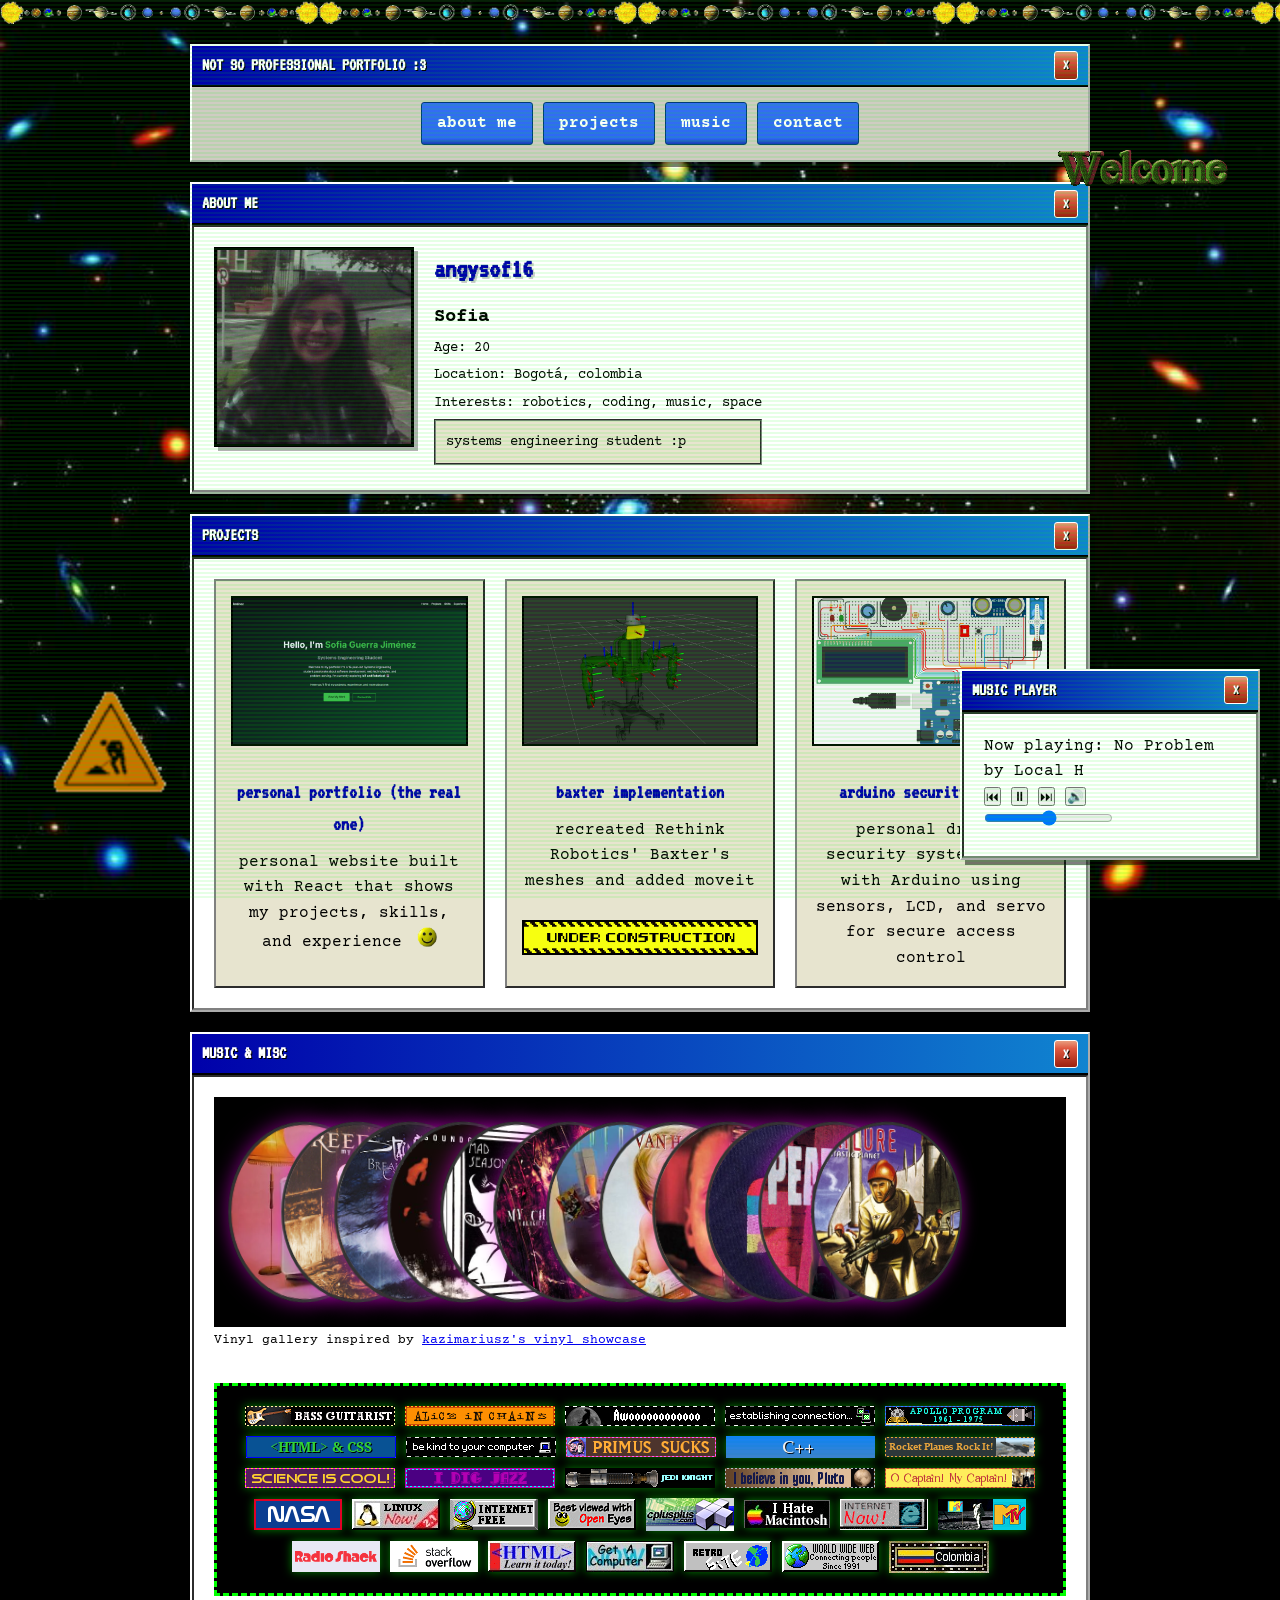
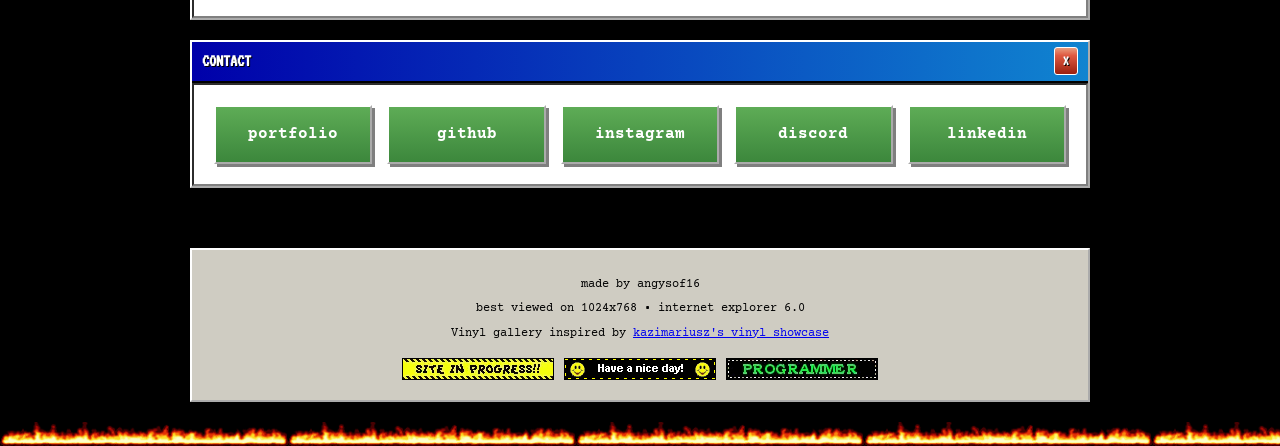
==== index.html @ da38443f "fix" ====
<!DOCTYPE html>
<html lang="es">
  <head>
    <meta charset="UTF-8" />
    <meta name="viewport" content="width=device-width, initial-scale=1.0" />
    <title>angysof16</title>
    <link rel="stylesheet" href="styles.css" />
  </head>

  <body>
    <div class="planets-bar"></div>

    <!-- Nav -->
    <nav class="window">
      <div class="window-title">NOT SO PROFESSIONAL PORTFOLIO :3</div>
      <div class="nav-content">
        <a href="#about">about me</a>
        <a href="#projects">projects</a>
        <a href="#music">music</a>
        <a href="#contact">contact</a>
      </div>
    </nav>

    <!-- Main -->
    <main>
      <!-- About -->
      <section id="about" class="window">
        <div class="window-title">ABOUT ME</div>
        <div class="content-box">
          <div class="profile-container">
            <img src="assets/face.png" alt="profile pic" class="profile-pic" />
            <div class="profile-text">
              <h2>angysof16</h2>
              <h3>Sofia</h3>
              <p>Age: 20</p>
              <p>Location: Bogotá, colombia</p>
              <p>Interests: robotics, coding, music, space</p>
              <p class="bio">systems engineering student :p</p>
            </div>
          </div>
        </div>
      </section>

      <!-- Projects -->
      <section id="projects" class="window">
        <div class="window-title">PROJECTS</div>
        <div class="content-box">
          <div class="project-grid">
            <div class="project-item">
              <img src="assets/image.png" alt="project 1" />
              <h3>personal portfolio (the real one)</h3>
              <div class="text-with-icon">
                <p>
                  personal website built with React that shows my projects,
                  skills, and experience
                  <img src="assets/smile.png" alt="emoji" />
                </p>
              </div>
            </div>
            <div class="project-item">
              <img src="assets/baxter.jpg" alt="project 2" />
              <h3>baxter implementation</h3>
              <p>
                recreated Rethink Robotics' Baxter's meshes and added moveit
              </p>
              <br>
              <img id="construction" src="assets/construction.gif" alt="under construction">
            </div>
            <div class="project-item">
              <img src="assets/arduino.png" alt="project 3" />
              <h3>arduino security system</h3>
              <p>
                personal drawer security system built with Arduino using
                sensors, LCD, and servo for secure access control
              </p>
            </div>
          </div>
        </div>
      </section>

      <!-- Music -->
      <section id="music" class="window">
        <div class="window-title">MUSIC & MISC</div>
        <div class="content-box">
          <div id="vinyl-gallery">
            <div class="vinyl">
              <img
                src="assets/covers/threeimaginaryboys.webp"
                alt="Fantastic Planet"
              />
            </div>
            <div class="title">Three Imaginary Boys - The Cure</div>

            <div class="vinyl">
              <img src="assets/covers/myownprison.jpg" alt="My Own Prison" />
            </div>
            <div class="title">Creed - My Own Prison</div>

            <div class="vinyl">
              <img
                src="assets/covers/breakthecycle.jpg"
                alt="Break the Cycle"
              />
            </div>
            <div class="title">Staind - Break the Cycle</div>

            <div class="vinyl">
              <img
                src="assets/covers/superunknown.jpg"
                alt="Fantastic Planet"
              />
            </div>
            <div class="title">Superunknown - Soundgarden</div>

            <div class="vinyl">
              <img src="assets/covers/above.jpeg" alt="Fantastic Planet" />
            </div>
            <div class="title">Above - Mad Season</div>

            <div class="vinyl">
              <img src="assets/covers/bullets.webp" alt="Fantastic Planet" />
            </div>
            <div class="title">
              I Brought You My Bullets, You Brought Me Your Love - My Chemical Romance
            </div>

            <div class="vinyl">
              <img
                src="assets/covers/breakfastinamerica.webp"
                alt="Fantastic Planet"
              />
            </div>
            <div class="title">Breakfast in America - Supertramp</div>

            <div class="vinyl">
              <img src="assets/covers/1984.jpg" alt="Superunknown" />
            </div>
            <div class="title">1984 - Van Halen</div>

            <div class="vinyl">
              <img src="assets/covers/jarofflies.jpg" alt="Superunknown" />
            </div>
            <div class="title">Jar of Flies - Alice in Chains</div>

            <div class="vinyl">
              <img src="assets/covers/tailwinds.webp" alt="Superunknown" />
            </div>
            <div class="title">Tailwinds - The Fearless Flyers</div>

            <div class="vinyl">
              <img src="assets/covers/ten.jpg" alt="Superunknown" />
            </div>
            <div class="title">Ten - Pearl Jam</div>

            <div class="vinyl">
              <img src="assets/covers/fantasticplanet.jpg" alt="Superunknown" />
            </div>
            <div class="title">Failure - Fantastic Planet</div>
          </div>

          <small>
            Vinyl gallery inspired by
            <a href="https://www.kazimariusz.com/codesnippets/vinyl-showcase" target="_blank">kazimariusz's vinyl showcase</a>
          </small>

          <!-- BLINKIES -->
          <div class="stamps-section">
            <div class="stamps-grid">
              <img src="assets/blinkies/bassguitarist.gif" alt="blinkie" />
              <img src="assets/blinkies/aliceinchains.gif" alt="blinkie" />
              <img src="assets/blinkies/0210-werewolfmoonhowl.gif" width="150" alt="blinkie" />
              <img src="assets/blinkies/0092-computerconnect.gif" alt="blinkie" />
              <img src="assets/blinkies/apollo.gif" alt="blinkie" />
              <img src="assets/blinkies/htmlblinkie.gif" alt="blinkie" />
              <img src="assets/blinkies/0028-computer.gif" alt="blinkie" />
              <img src="assets/blinkies/primus.gif" alt="blinkie" />
              <img src="assets/blinkies/cblinkie.gif" alt="blinkie" />
              <img src="assets/blinkies/rocketplanes.gif" alt="blinkie" />
              <img src="assets/blinkies/scienceiscool.gif" alt="blinkie" />
              <img src="assets/blinkies/digjazz.gif" alt="blinkie" />
              <img src="assets/blinkies/jediknight.gif" alt="blinkie" />
              <img src="assets/blinkies/pluto.gif" alt="blinkie" />
              <img src="assets/blinkies/ocaptain.gif" alt="blinkie" />
              <img src="assets/buttons/nasabutton.png" alt="button" />
              <img src="assets/buttons/linuxnow.jpg" alt="button" />
              <img src="assets/buttons/263gggk.gif" alt="button" />
              <img src="assets/buttons/bestview.gif" alt="button" />
              <img src="assets/buttons/cpp.png" alt="button" />
              <img src="assets/buttons/hatemac.jpg" alt="button" />
              <img src="assets/buttons/internet_now02.gif" alt="button" />
              <img src="assets/buttons/mtv.png" alt="button" />
              <img src="assets/buttons/radioshack.png" alt="button" />
              <img src="assets/buttons/stackoverflow.png" alt="button" />
              <img
                src="assets/buttons/tumblr_inline_p0bn6sbzDa1ty2vf6_500.gif"
                alt="button"
              />
              <img
                src="assets/buttons/tumblr_inline_p3vf6gq4o61rv0j40_500.jpg"
                alt="button"
              />
              <img src="assets/buttons/retrosite.gif" alt="button" />
              <img src="assets/buttons/wwwbutton.gif" alt="button" />
              <img src="assets/buttons/colombia.gif" alt="button" />
            </div>
          </div>
        </div>
      </section>

      <!-- Contact -->
      <section id="contact" class="window">
        <div class="window-title">CONTACT</div>
        <div class="content-box">
          <div class="contact-grid">
            <a
              href="https://angysof16.github.io/portfolio-app/"
              target="_blank"
              class="contact-btn"
              >portfolio</a
            >
            <a
              href="https://github.com/angysof16"
              target="_blank"
              class="contact-btn"
              >github</a
            >
            <a
              href="https://instagram.com/angysof16"
              target="_blank"
              class="contact-btn"
              >instagram</a
            >
            <a
              href="https://discord.com/users/698591424605847634"
              target="_blank"
              class="contact-btn"
              >discord</a
            >
            <a
              href="https://linkedin.com/in/angysof16"
              target="_blank"
              class="contact-btn"
              >linkedin</a
            >
          </div>
        </div>
      </section>
    </main>

    <!-- Footer -->
    <footer class="window">
      <div class="footer-content">
        <p>made by angysof16</p>
        <p>best viewed on 1024x768 • internet explorer 6.0</p>
        <p>
          Vinyl gallery inspired by
          <a href="https://www.kazimariusz.com/codesnippets/vinyl-showcase"
            >kazimariusz's vinyl showcase</a>
        </p>
        <div class="footer-images">
          <img src="assets/blinkies/construction.gif" alt="button" />
          <img src="assets/blinkies/niceday.gif" alt="button" />
          <img src="assets/programmer.gif" alt="button" />
        </div>
      </div>
    </footer>

    <!-- Floating elements -->
    <img
      src="assets/clipartsus_welcome.gif"
      alt="floating"
      class="floating-img floating-1"
    />
    <img
      src="assets/construct.gif"
      width="120"
      alt="floating"
      class="floating-img floating-2"
    />

    <!-- Bottom decor flame -->
    <div class="chelsea-flame"></div>

    <!-- Music Player -->
    <div
      id="music-player"
      class="window"
      style="
        position: fixed;
        bottom: 20px;
        right: 20px;
        width: 300px;
        z-index: 1000;
        display: none;
      "
    >
      <div class="window-title">MUSIC PLAYER</div>
      <div class="content-box">
        <div id="now-playing">
          Now playing: <span id="current-song">-</span>
        </div>
        <div class="player-controls">
          <button id="prev-btn">⏮</button>
          <button id="play-pause-btn">⏸</button>
          <button id="next-btn">⏭</button>
          <button id="mute-btn">🔊</button>
        </div>
        <div class="volume-control">
          <input
            type="range"
            id="volume-slider"
            min="0"
            max="1"
            step="0.1"
            value="0.5"
          />
        </div>
      </div>
    </div>

    <!-- Audio -->
    <audio id="background-music" loop></audio>
    <script src="music-player.js"></script>
  </body>
</html>
---- styles.css ----
/* ==================== FONTS ==================== */
@import url("https://fonts.googleapis.com/css2?family=Courier+Prime:wght@400;700&family=VT323&display=swap");

* {
  margin: 0;
  padding: 0;
  box-sizing: border-box;
}

body {
  background: #000000 url("assets/space.jpg") fixed;
  background-size: cover;
  font-family: "Courier Prime", monospace;
  color: #00ff00;
  line-height: 1.6;
  overflow-x: hidden;
}

/* Scanline effect */
body::before {
  content: "";
  display: block;
  position: fixed;
  top: 0;
  left: 0;
  bottom: 0;
  right: 0;
  background: linear-gradient(rgba(0, 255, 0, 0.1) 50%, rgba(0, 0, 0, 0) 50%);
  background-size: 100% 4px;
  z-index: 9999;
  pointer-events: none;
  animation: scanlines 8s linear infinite;
}

@keyframes scanlines {
  0% {
    transform: translateY(0);
  }

  100% {
    transform: translateY(4px);
  }
}

/* ==================== PLANETS ==================== */
.planets-bar {
  background: url("assets/planets.webp") repeat-x;
  background-size: auto 24px;
  width: 200%;
  height: 24px;
  top: 0;
  left: 0;
  z-index: 100;
  pointer-events: none;
}

/* ==================== otro BAR ==================== */
.chelsea-flame {
  background: url("assets/chelsea_flame.gif") repeat-x;
  background-size: auto 24px;
  width: 200%;
  height: 24px;
  top: 0;
  left: 0;
  z-index: 100;
  pointer-events: none;
}

/* ==================== NAVIGATION ==================== */
nav {
  margin: 40px auto 20px;
  max-width: 900px;
}

/* ==================== WINDOWS XP/98 STYLE ==================== */
.window {
  background: #c0c0c0;
  border: 2px outset #ffffff;
  box-shadow: 5px 5px 0px rgba(0, 0, 0, 0.5);
  margin: 20px auto;
  max-width: 900px;
  position: relative;
}

.window-title {
  background: linear-gradient(to right, #0000aa, #1084d0);
  color: #ffffff;
  padding: 5px 10px;
  font-family: "VT323", monospace;
  font-size: 18px;
  font-weight: bold;
  text-shadow: 1px 1px 0px #000000;
  border-bottom: 2px solid #000000;
  display: flex;
  align-items: center;
  justify-content: space-between;
}

.window-title::after {
  content: "X";
  background: linear-gradient(180deg, #e99d7e 0%, #df5941 29%, #9c200f 100%);
  border: 1px solid #ffffff;
  border-radius: 3px;
  padding: 2px 8px;
  font-size: 14px;
}

.content-box {
  background: #ffffff;
  padding: 20px;
  color: #000000;
  border: 2px inset #808080;
}

/* ==================== NAV CONTENT ==================== */
.nav-content {
  display: flex;
  flex-wrap: wrap;
  gap: 10px;
  padding: 15px;
  background: #cfccc2;
  justify-content: center;
}

.nav-content a {
  background: linear-gradient(180deg, #366ef3, #2d69f4 86%, #1a3eb4);
  color: #ffffff;
  text-decoration: none;
  padding: 8px 15px;
  border: 1px solid #003c74;
  border-radius: 3px;
  font-weight: bold;
  transition: all 0.3s;
}

.nav-content a:hover {
  background: linear-gradient(180deg, #1c35b4, #2450d7 86%, #1a3eb4);
  transform: translateY(-2px);
}

/* ==================== MAIN CONTENT ==================== */
main {
  padding: 0 20px 20px;
  animation: float 3s ease-in-out infinite;
}

@keyframes float {
  0%,
  100% {
    transform: translateY(0px);
  }

  50% {
    transform: translateY(-10px);
  }
}

section {
  margin-bottom: 30px;
}

/* ==================== PROFILE ==================== */
.profile-container {
  display: flex;
  gap: 20px;
  align-items: flex-start;
}

.profile-pic {
  width: 200px;
  height: 200px;
  border: 3px solid #000000;
  box-shadow: 4px 4px 0px rgba(0, 0, 0, 0.3);
}

.profile-text h2 {
  font-family: "VT323", monospace;
  font-size: 28px;
  color: #0000aa;
  margin-bottom: 10px;
  text-shadow: 2px 2px 0px rgba(0, 0, 0, 0.2);
}

.profile-text p {
  margin: 5px 0;
  font-size: 14px;
}

.bio {
  margin-top: 15px;
  padding: 10px;
  background: #e7e4cf;
  border: 2px groove #808080;
}

/* ==================== PROJECTS ==================== */
.project-grid {
  display: grid;
  grid-template-columns: repeat(auto-fit, minmax(180px, 1fr));
  gap: 20px;
}

.project-item {
  text-align: center;
  padding: 15px;
  background: #e7e4cf;
  border: 2px outset #808080;
}

.project-item img {
  width: 100%;
  height: 150px;
  object-fit: cover;
  border: 2px solid #000000;
  margin-bottom: 10px;
}

.project-item h3 {
  font-family: "VT323", monospace;
  font-size: 20px;
  color: #0000aa;
  margin: 10px 0;
}

.text-with-icon {
  display: flex;
  align-items: center;
  gap: 5px;
}

.text-with-icon img {
  width: 20px;
  height: 20px;
  vertical-align: middle;
  margin-left: 5px;
  background: transparent;
  border: none;
  outline: none;
}

#construction {
  height: auto;
  display: inline-block;
  vertical-align: middle;
}

/* ==================== VINYL GALLERY ==================== */
#vinyl-gallery {
  width: 100%;
  height: 230px;
  display: flex;
  flex-direction: row;
  position: relative;
  padding-left: 6px;
  overflow-x: auto;
  gap: 15px;
  background: #000000;
}

.vinyl {
  perspective: 500px;
  width: 18px;
  transition: width 0.5s, margin-right 0.5s;
  margin-right: 20px;
  position: relative;
  display: flex;
  align-items: center;
  flex-shrink: 0;
}

.vinyl:hover {
  width: 148px;
  margin-right: 25px;
}

.vinyl img {
  transition: transform 0.5s, width 0.5s, height 0.5s, margin-top 0.5s;
  width: 180px;
  height: 180px;
  transform: rotateX(0deg) rotateY(25deg);
  transform-style: preserve-3d;
  border-radius: 50%;
  border: 3px solid #333333;
  box-shadow: 0 0 20px rgba(255, 0, 255, 0.5);
  object-fit: cover;
}

.vinyl:hover img {
  transform: rotateX(0deg) rotateY(10deg);
  width: 188px;
  height: 188px;
  margin-top: -2px;
  animation: spin 3s linear infinite;
}

@keyframes spin {
  0% {
    transform: rotateY(0deg);
  }
  100% {
    transform: rotateY(360deg);
  }
}

.title {
  display: block;
  visibility: hidden;
  position: absolute;
  bottom: 0px;
  text-align: center;
  width: 100%;
  padding-left: 6px;
  color: #00ff00;
  font-size: 12px;
  text-shadow: 0 0 5px #00ff00;
  z-index: 10;
}

.vinyl:nth-child(n):hover + .title {
  visibility: visible;
}

/* ==================== STAMPS ==================== */
.stamps-section {
  margin-top: 30px;
  padding: 20px;
  background: #000000;
  border: 3px dashed #00ff00;
}

.stamps-section h3 {
  color: #00ff00;
  text-align: center;
  font-family: "VT323", monospace;
  font-size: 24px;
  margin-bottom: 15px;
  text-shadow: 0 0 10px #00ff00;
}

.stamps-grid {
  display: flex;
  flex-wrap: wrap;
  gap: 10px;
  justify-content: center;
  align-items: center;
}

.stamps-grid img {
  box-shadow: 0 0 10px rgba(0, 255, 0, 0.5);
}

/* ==================== CONTACT ==================== */
.contact-grid {
  display: grid;
  grid-template-columns: repeat(auto-fit, minmax(150px, 1fr));
  gap: 15px;
}

.contact-btn {
  background: linear-gradient(180deg, #5eac56, #3c873c);
  color: #ffffff;
  text-decoration: none;
  padding: 15px;
  border: 2px outset #ffffff;
  text-align: center;
  font-weight: bold;
  transition: all 0.3s;
  box-shadow: 3px 3px 0px rgba(0, 0, 0, 0.5);
}

.contact-btn:hover {
  background: linear-gradient(180deg, #3c873c, #5eac56);
  transform: translate(-2px, -2px);
  box-shadow: 5px 5px 0px rgba(0, 0, 0, 0.7);
}

/* ==================== FOOTER ==================== */
footer {
  margin: 40px auto 20px;
  max-width: 900px;
}

.footer-content {
  padding: 20px;
  text-align: center;
  background: #cfccc2;
}

.footer-content p {
  color: #000000;
  font-size: 12px;
  margin: 5px 0;
}

.footer-images {
  display: flex;
  gap: 10px;
  justify-content: center;
  margin-top: 15px;
  flex-wrap: wrap;
}

.footer-images img {
  border: 1px solid #000000;
}

/* ==================== FLOATING DECORATIONS ==================== */
.floating-img {
  position: fixed;
  pointer-events: none;
  z-index: 50;
  filter: brightness(0.8);
}

.floating-1 {
  top: 150px;
  right: 50px;
  animation: float 4s ease-in-out infinite;
}

.floating-2 {
  bottom: 100px;
  left: 50px;
  animation: float 5s ease-in-out infinite 1s;
}

/* ==================== SCROLLBAR ==================== */
::-webkit-scrollbar {
  width: 20px;
  height: 20px;
}

::-webkit-scrollbar-track {
  background: #dcdedf;
  border: 2px groove #808080;
}

::-webkit-scrollbar-thumb {
  background: #bec7c9;
  border: 2px outset #ffffff;
}

::-webkit-scrollbar-thumb:hover {
  background: #b5bdbf;
}

/* ==================== RESPONSIVE ==================== */
@media (max-width: 768px) {
  .profile-container {
    flex-direction: column;
    align-items: center;
  }

  #vinyl-gallery {
    height: 200px;
    gap: 10px;
  }

  .vinyl {
    margin-right: 15px;
  }

  .vinyl:hover {
    margin-right: 18px;
  }

  .vinyl img {
    width: 150px;
    height: 150px;
  }

  .vinyl:hover img {
    width: 158px;
    height: 158px;
  }

  .floating-img {
    display: none;
  }

  .window {
    margin: 10px;
  }
}
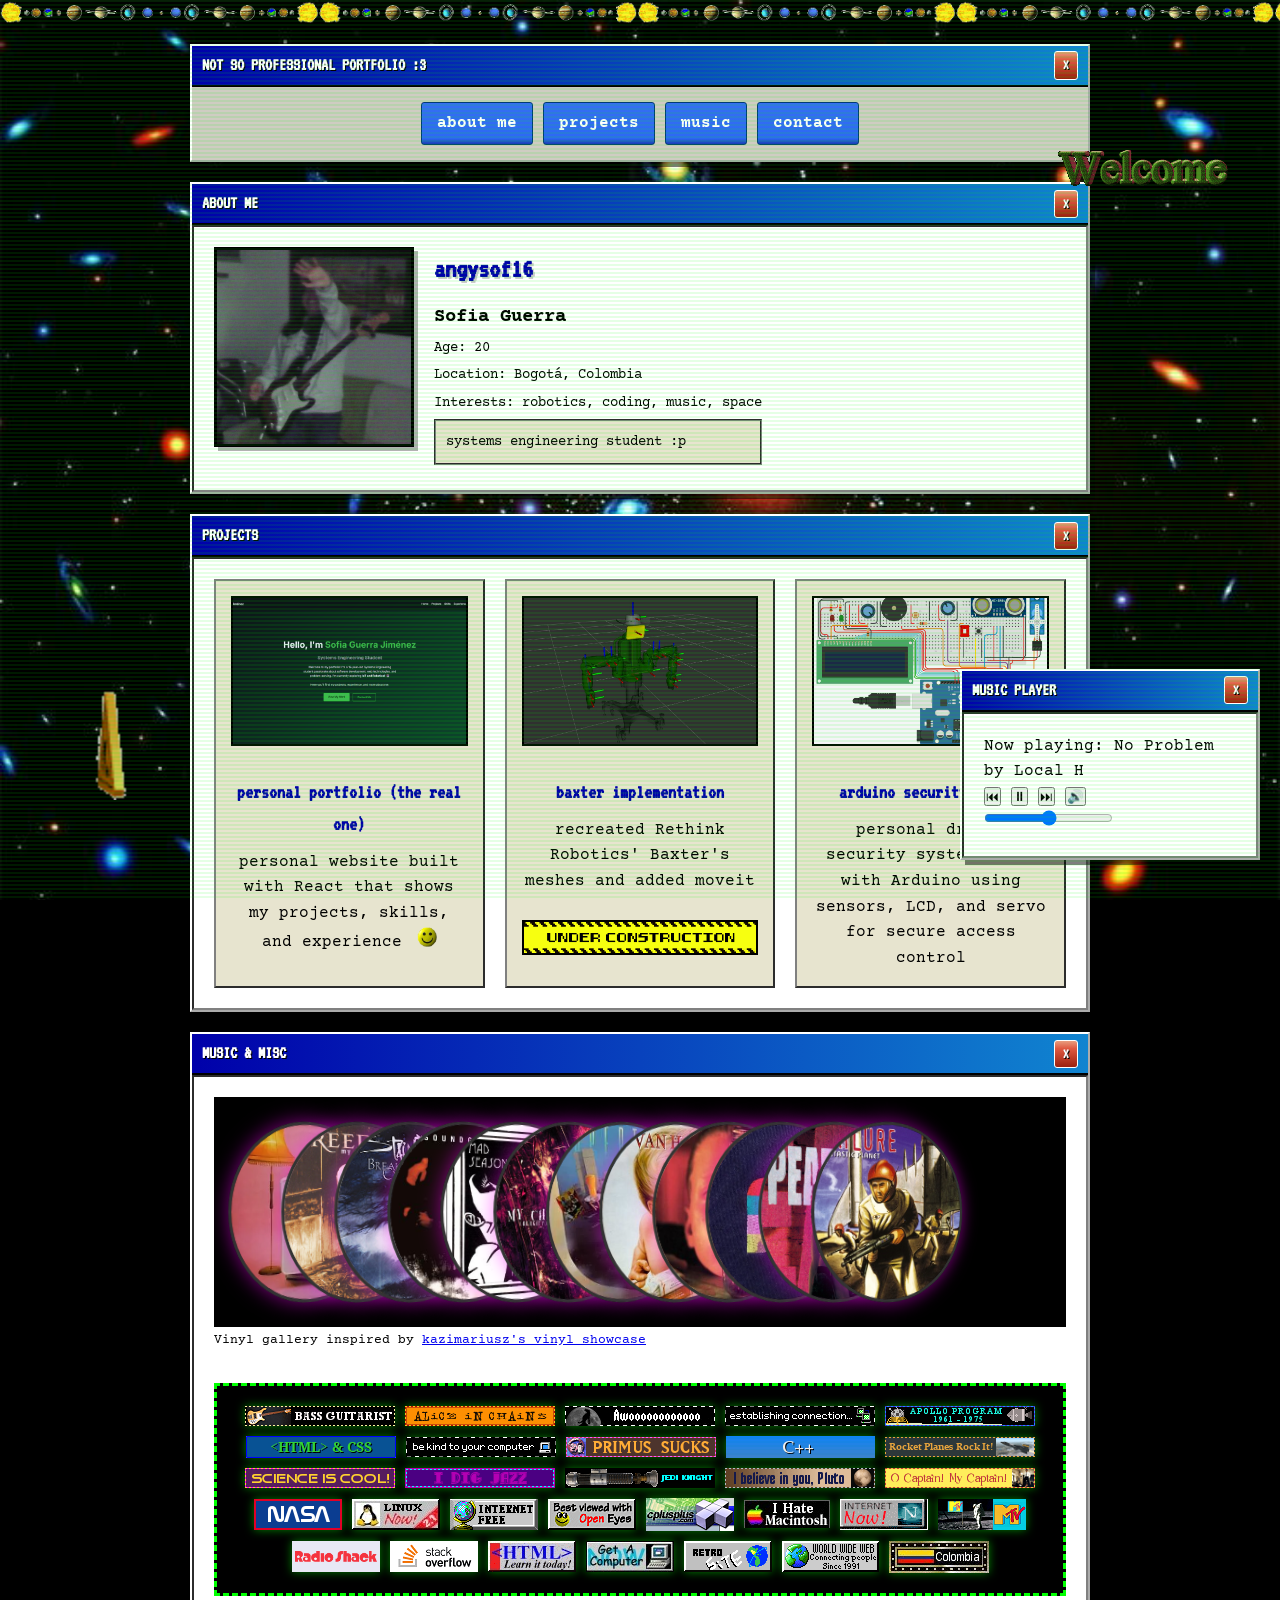
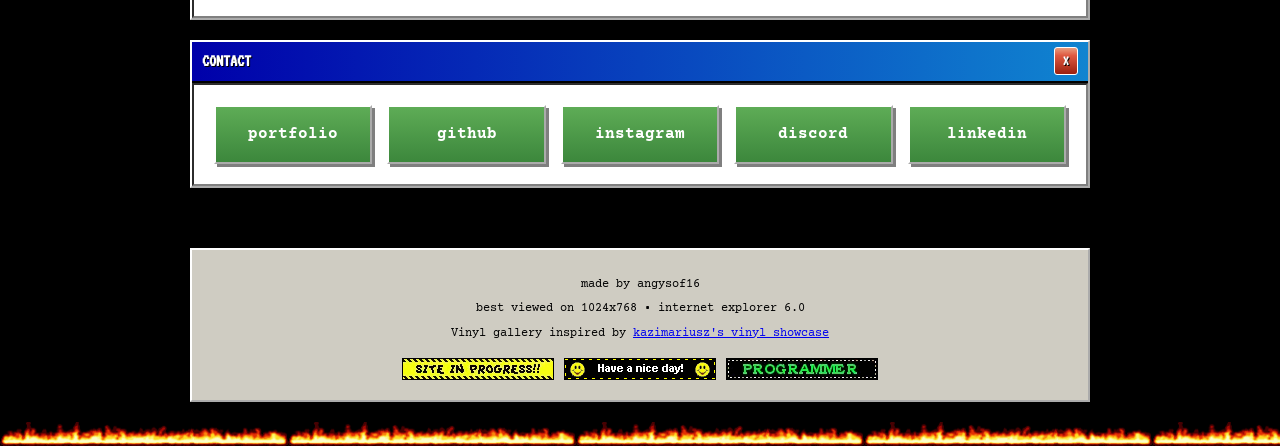
==== commit d12e8dd9: "change" ====
--- a/index.html
+++ b/index.html
@@ -5,6 +5,8 @@
     <meta name="viewport" content="width=device-width, initial-scale=1.0" />
     <title>angysof16</title>
     <link rel="stylesheet" href="styles.css" />
+    <link rel="icon" href="assets/logo.png">
+   
   </head>
 
   <body>
@@ -28,12 +30,12 @@
         <div class="window-title">ABOUT ME</div>
         <div class="content-box">
           <div class="profile-container">
-            <img src="assets/face.png" alt="profile pic" class="profile-pic" />
+            <img src="assets/pfp.jpg" alt="profile pic" class="profile-pic" />
             <div class="profile-text">
               <h2>angysof16</h2>
-              <h3>Sofia</h3>
+              <h3>Sofia Guerra</h3>
               <p>Age: 20</p>
-              <p>Location: Bogotá, colombia</p>
+              <p>Location: Bogotá, Colombia</p>
               <p>Interests: robotics, coding, music, space</p>
               <p class="bio">systems engineering student :p</p>
             </div>
@@ -64,7 +66,7 @@
                 recreated Rethink Robotics' Baxter's meshes and added moveit
               </p>
               <br>
-              <img id="construction" src="assets/construction.gif" alt="under construction">
+              <div id="construction"><img id="construction" src="assets/construction.gif" alt="under construction"></div>
             </div>
             <div class="project-item">
               <img src="assets/arduino.png" alt="project 3" />
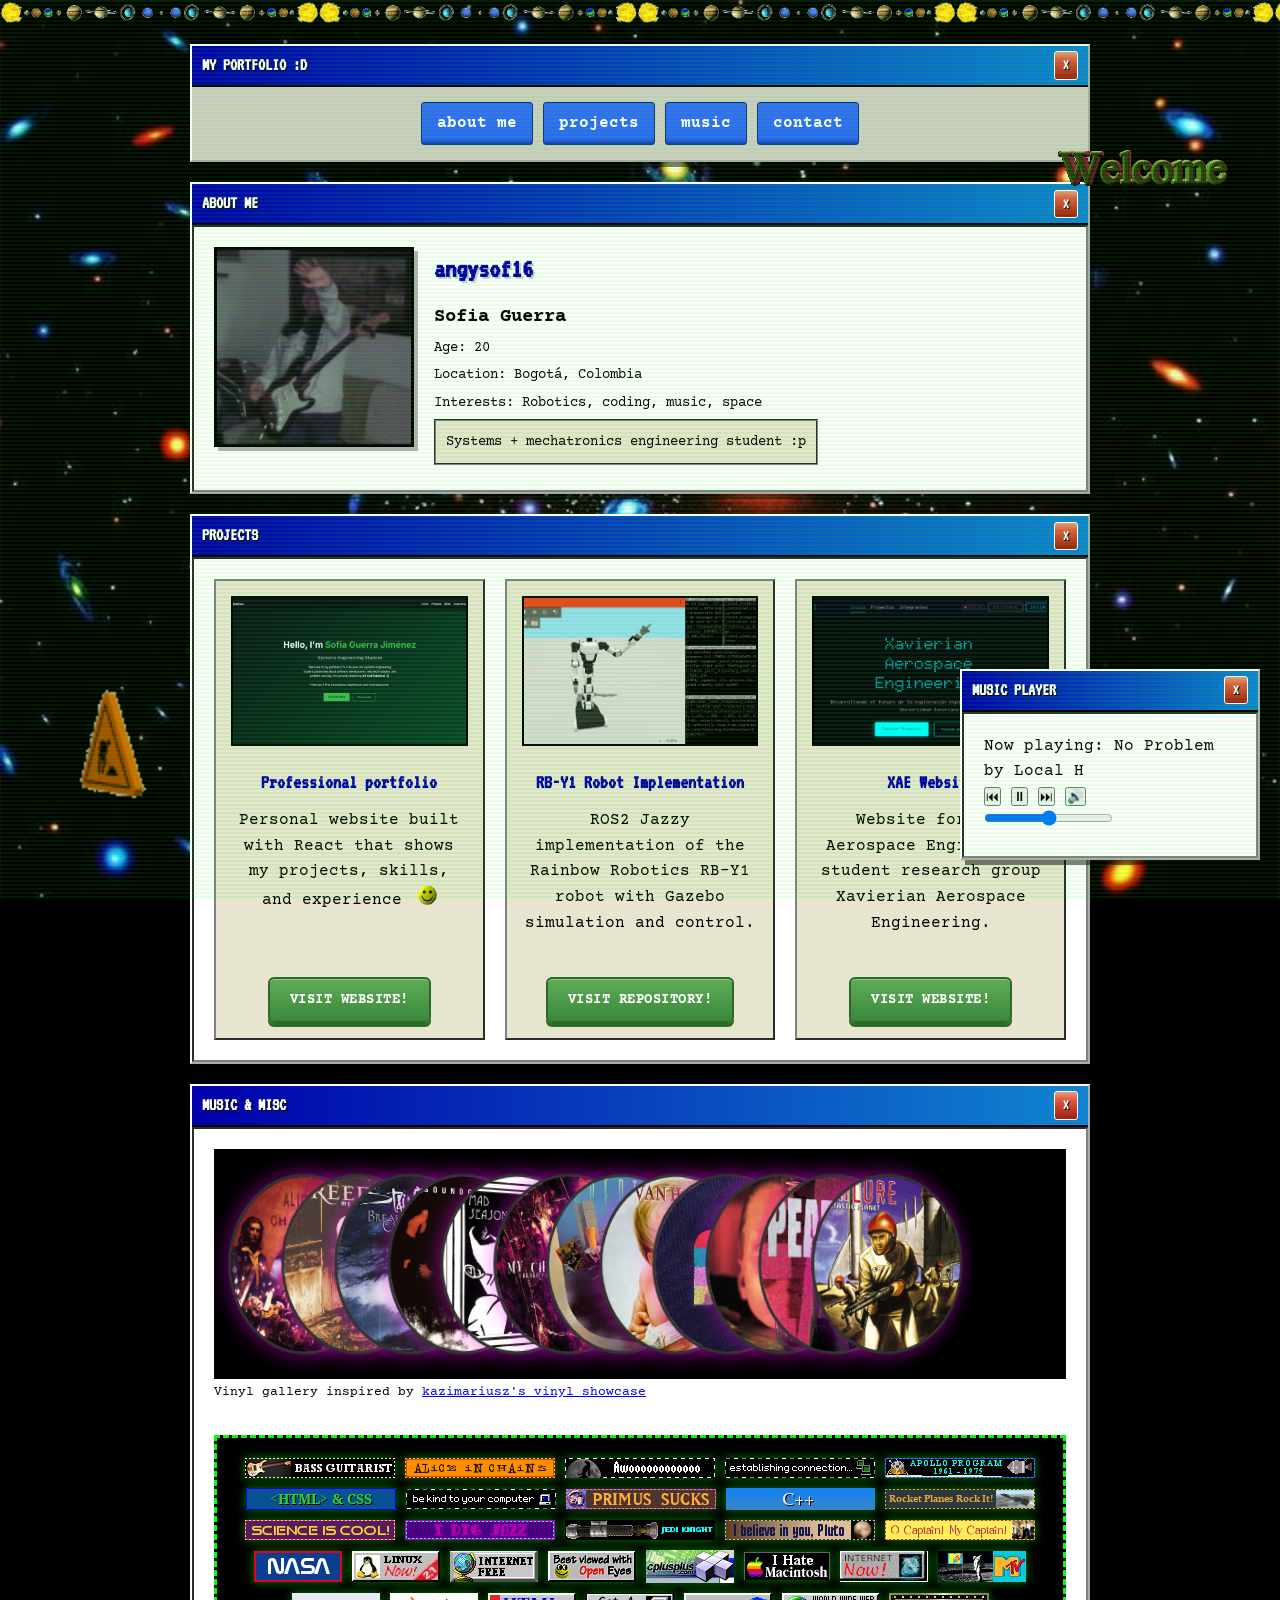
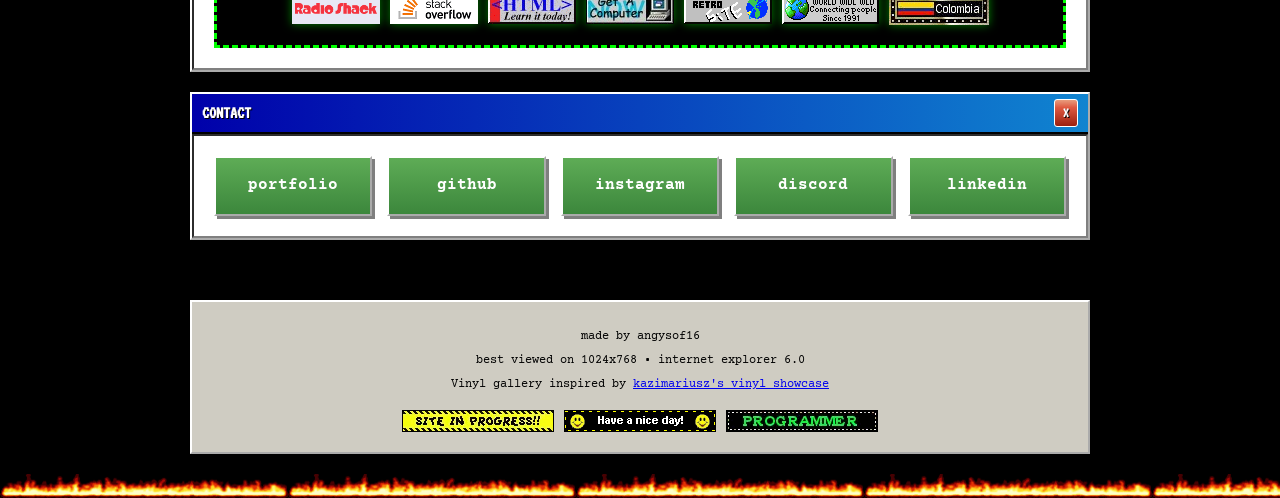
==== commit 670fda20: "projects update" ====
--- a/index.html
+++ b/index.html
@@ -1,12 +1,11 @@
-<!DOCTYPE html>
+<!doctype html>
 <html lang="es">
   <head>
     <meta charset="UTF-8" />
     <meta name="viewport" content="width=device-width, initial-scale=1.0" />
     <title>angysof16</title>
     <link rel="stylesheet" href="styles.css" />
-    <link rel="icon" href="assets/logo.png">
-   
+    <link rel="icon" href="assets/logo.png" />
   </head>
 
   <body>
@@ -14,7 +13,7 @@
 
     <!-- Nav -->
     <nav class="window">
-      <div class="window-title">NOT SO PROFESSIONAL PORTFOLIO :3</div>
+      <div class="window-title">MY PORTFOLIO :D</div>
       <div class="nav-content">
         <a href="#about">about me</a>
         <a href="#projects">projects</a>
@@ -36,8 +35,8 @@
               <h3>Sofia Guerra</h3>
               <p>Age: 20</p>
               <p>Location: Bogotá, Colombia</p>
-              <p>Interests: robotics, coding, music, space</p>
-              <p class="bio">systems engineering student :p</p>
+              <p>Interests: Robotics, coding, music, space</p>
+              <p class="bio">Systems + mechatronics engineering student :p</p>
             </div>
           </div>
         </div>
@@ -50,32 +49,62 @@
           <div class="project-grid">
             <div class="project-item">
               <img src="assets/image.png" alt="project 1" />
-              <h3>personal portfolio (the real one)</h3>
+              <h3>Professional portfolio</h3>
               <div class="text-with-icon">
                 <p>
-                  personal website built with React that shows my projects,
+                  Personal website built with React that shows my projects,
                   skills, and experience
                   <img src="assets/smile.png" alt="emoji" />
                 </p>
               </div>
-            </div>
+              <div>
+                <a
+                  class="project-btn"
+                  href="https://angysof16.github.io/portfolio-app/"
+                  target="_blank"
+                  >Visit Website!
+                </a>
+              </div>
+            </div>
+
             <div class="project-item">
-              <img src="assets/baxter.jpg" alt="project 2" />
-              <h3>baxter implementation</h3>
+              <img src="assets/rby.png" alt="project 2" />
+              <h3>RB-Y1 Robot Implementation</h3>
+              <div class="text-with-icon">
+                <p>
+                  ROS2 Jazzy implementation of the Rainbow Robotics RB-Y1 robot
+                  with Gazebo simulation and control.
+                </p>
+              </div>
+              <div>
+                <a
+                  class="project-btn"
+                  href="https://github.com/angysof16/rby1_robot_implementation"
+                  target="_blank"
+                  >Visit Repository!
+                </a>
+              </div>
+            </div>
+
+            <div class="project-item">
+              <img src="assets/xaeweb.png" alt="project 4" />
+              <h3>XAE Website</h3>
               <p>
-                recreated Rethink Robotics' Baxter's meshes and added moveit
+                Website for the Aerospace Engineering student research group
+                Xavierian Aerospace Engineering.
               </p>
-              <br>
-              <div id="construction"><img id="construction" src="assets/construction.gif" alt="under construction"></div>
-            </div>
-            <div class="project-item">
-              <img src="assets/arduino.png" alt="project 3" />
-              <h3>arduino security system</h3>
-              <p>
-                personal drawer security system built with Arduino using
-                sensors, LCD, and servo for secure access control
-              </p>
-            </div>
+              <br />
+              <div>
+                <a
+                  class="project-btn"
+                  href="https://xavierianaerospace.github.io/"
+                  target="_blank"
+                  >Visit Website!
+                </a>
+              </div>
+            </div>
+
+
           </div>
         </div>
       </section>
@@ -87,21 +116,19 @@
           <div id="vinyl-gallery">
             <div class="vinyl">
               <img
-                src="assets/covers/threeimaginaryboys.webp"
-                alt="Fantastic Planet"
-              />
-            </div>
-            <div class="title">Three Imaginary Boys - The Cure</div>
-
-            <div class="vinyl">
-              <img src="assets/covers/myownprison.jpg" alt="My Own Prison" />
+                src="assets/covers/mtvunplugged.jpg"
+              />
+            </div>
+            <div class="title">Unplugged - Alice in Chains</div>
+
+            <div class="vinyl">
+              <img src="assets/covers/myownprison.jpg" />
             </div>
             <div class="title">Creed - My Own Prison</div>
 
             <div class="vinyl">
               <img
                 src="assets/covers/breakthecycle.jpg"
-                alt="Break the Cycle"
               />
             </div>
             <div class="title">Staind - Break the Cycle</div>
@@ -109,60 +136,63 @@
             <div class="vinyl">
               <img
                 src="assets/covers/superunknown.jpg"
-                alt="Fantastic Planet"
               />
             </div>
             <div class="title">Superunknown - Soundgarden</div>
 
             <div class="vinyl">
-              <img src="assets/covers/above.jpeg" alt="Fantastic Planet" />
+              <img src="assets/covers/above.jpeg" />
             </div>
             <div class="title">Above - Mad Season</div>
 
             <div class="vinyl">
-              <img src="assets/covers/bullets.webp" alt="Fantastic Planet" />
+              <img src="assets/covers/bullets.webp" />
             </div>
             <div class="title">
-              I Brought You My Bullets, You Brought Me Your Love - My Chemical Romance
+              I Brought You My Bullets, You Brought Me Your Love - My Chemical
+              Romance
             </div>
 
             <div class="vinyl">
               <img
                 src="assets/covers/breakfastinamerica.webp"
-                alt="Fantastic Planet"
               />
             </div>
             <div class="title">Breakfast in America - Supertramp</div>
 
             <div class="vinyl">
-              <img src="assets/covers/1984.jpg" alt="Superunknown" />
+              <img src="assets/covers/1984.jpg"  />
             </div>
             <div class="title">1984 - Van Halen</div>
 
             <div class="vinyl">
-              <img src="assets/covers/jarofflies.jpg" alt="Superunknown" />
+              <img src="assets/covers/tailwinds.webp"  />
+            </div>
+            <div class="title">Tailwinds - The Fearless Flyers</div>
+
+            <div class="vinyl">
+              <img src="assets/covers/jarofflies.jpg"  />
             </div>
             <div class="title">Jar of Flies - Alice in Chains</div>
 
             <div class="vinyl">
-              <img src="assets/covers/tailwinds.webp" alt="Superunknown" />
-            </div>
-            <div class="title">Tailwinds - The Fearless Flyers</div>
-
-            <div class="vinyl">
-              <img src="assets/covers/ten.jpg" alt="Superunknown" />
+              <img src="assets/covers/ten.jpg"  />
             </div>
             <div class="title">Ten - Pearl Jam</div>
 
             <div class="vinyl">
-              <img src="assets/covers/fantasticplanet.jpg" alt="Superunknown" />
+              <img src="assets/covers/fantasticplanet.jpg" />
             </div>
             <div class="title">Failure - Fantastic Planet</div>
           </div>
 
           <small>
             Vinyl gallery inspired by
-            <a href="https://www.kazimariusz.com/codesnippets/vinyl-showcase" target="_blank">kazimariusz's vinyl showcase</a>
+            <a
+              href="https://www.kazimariusz.com/codesnippets/vinyl-showcase"
+              target="_blank"
+              >kazimariusz's vinyl showcase</a
+            >
           </small>
 
           <!-- BLINKIES -->
@@ -170,8 +200,15 @@
             <div class="stamps-grid">
               <img src="assets/blinkies/bassguitarist.gif" alt="blinkie" />
               <img src="assets/blinkies/aliceinchains.gif" alt="blinkie" />
-              <img src="assets/blinkies/0210-werewolfmoonhowl.gif" width="150" alt="blinkie" />
-              <img src="assets/blinkies/0092-computerconnect.gif" alt="blinkie" />
+              <img
+                src="assets/blinkies/0210-werewolfmoonhowl.gif"
+                width="150"
+                alt="blinkie"
+              />
+              <img
+                src="assets/blinkies/0092-computerconnect.gif"
+                alt="blinkie"
+              />
               <img src="assets/blinkies/apollo.gif" alt="blinkie" />
               <img src="assets/blinkies/htmlblinkie.gif" alt="blinkie" />
               <img src="assets/blinkies/0028-computer.gif" alt="blinkie" />
@@ -257,7 +294,8 @@
         <p>
           Vinyl gallery inspired by
           <a href="https://www.kazimariusz.com/codesnippets/vinyl-showcase"
-            >kazimariusz's vinyl showcase</a>
+            >kazimariusz's vinyl showcase</a
+          >
         </p>
         <div class="footer-images">
           <img src="assets/blinkies/construction.gif" alt="button" />
--- a/styles.css
+++ b/styles.css
@@ -196,7 +196,8 @@
 /* ==================== PROJECTS ==================== */
 .project-grid {
   display: grid;
-  grid-template-columns: repeat(auto-fit, minmax(180px, 1fr));
+  /*grid-template-columns: repeat(auto-fit, minmax(180px, 1fr));*/
+  grid-template-columns: auto auto auto;
   gap: 20px;
 }
 
@@ -242,6 +243,61 @@
   height: auto;
   display: inline-block;
   vertical-align: middle;
+}
+
+.project-btn {
+  display: inline-flex;
+  align-items: center;
+  justify-content: center;
+  gap: 8px;
+  background: linear-gradient(180deg, #5eac56, #3c873c);
+  color: #ffffff;
+  text-decoration: none;
+  padding: 10px 20px;
+  border: 2px solid #2a6b2a;
+  border-radius: 6px;
+  font-weight: bold;
+  font-size: 14px;
+  text-transform: uppercase;
+  letter-spacing: 0.5px;
+  transition: all 0.3s ease;
+  box-shadow: 
+    0 4px 0 #2a6b2a,
+    inset 0 1px 0 rgba(255, 255, 255, 0.3);
+  position: relative;
+  cursor: pointer;
+  margin-top: 15px;
+  width: fit-content;
+  min-width: 160px;
+}
+
+.project-btn:hover {
+  transform: translateY(-2px);
+  box-shadow: 
+    0 6px 0 #2a6b2a,
+    inset 0 1px 0 rgba(255, 255, 255, 0.3);
+  background: linear-gradient(180deg, #6dbc64, #4a9a4a);
+}
+
+.project-btn:active {
+  transform: translateY(1px);
+  box-shadow: 
+    0 2px 0 #2a6b2a,
+    inset 0 1px 0 rgba(255, 255, 255, 0.2);
+}
+
+.project-item {
+  display: flex;
+  flex-direction: column;
+  height: 100%;
+}
+
+.project-item > *:last-child {
+  margin-top: auto;
+}
+
+.project-item p {
+  flex-grow: 1;
 }
 
 /* ==================== VINYL GALLERY ==================== */
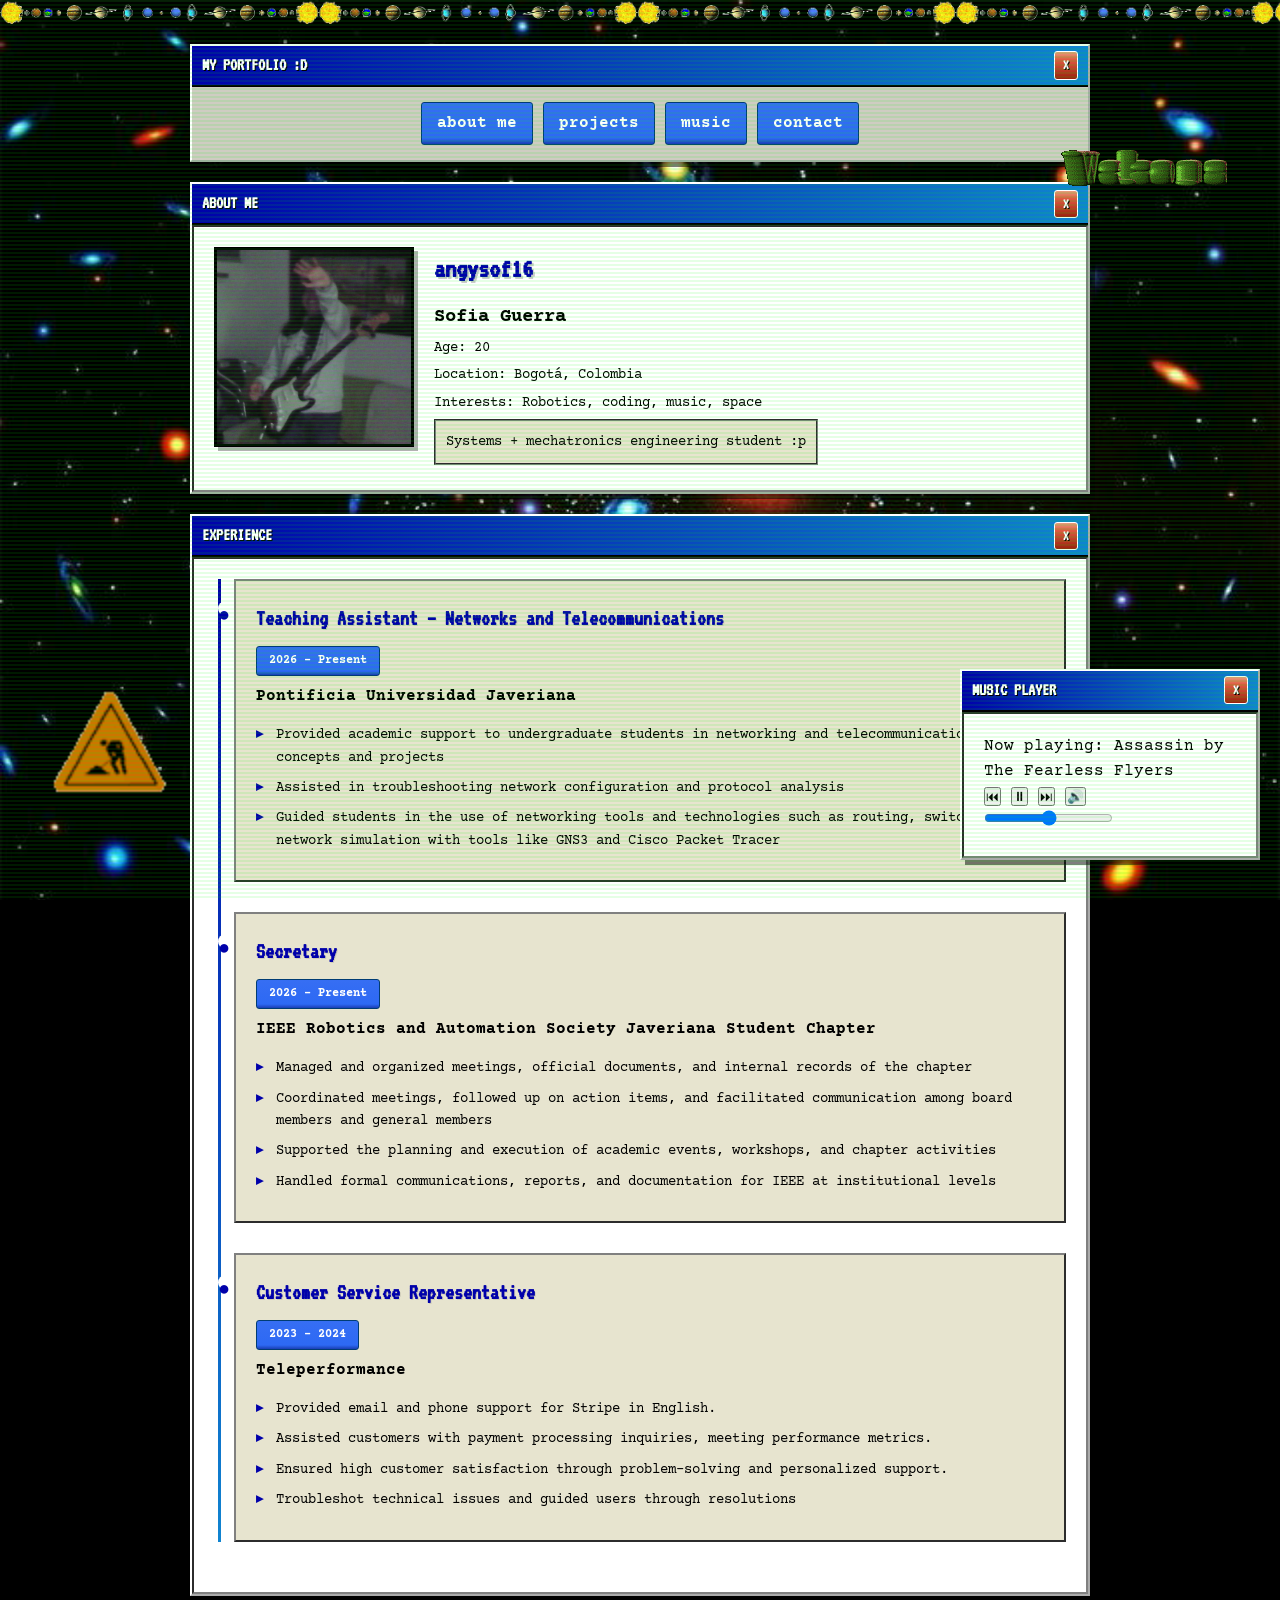
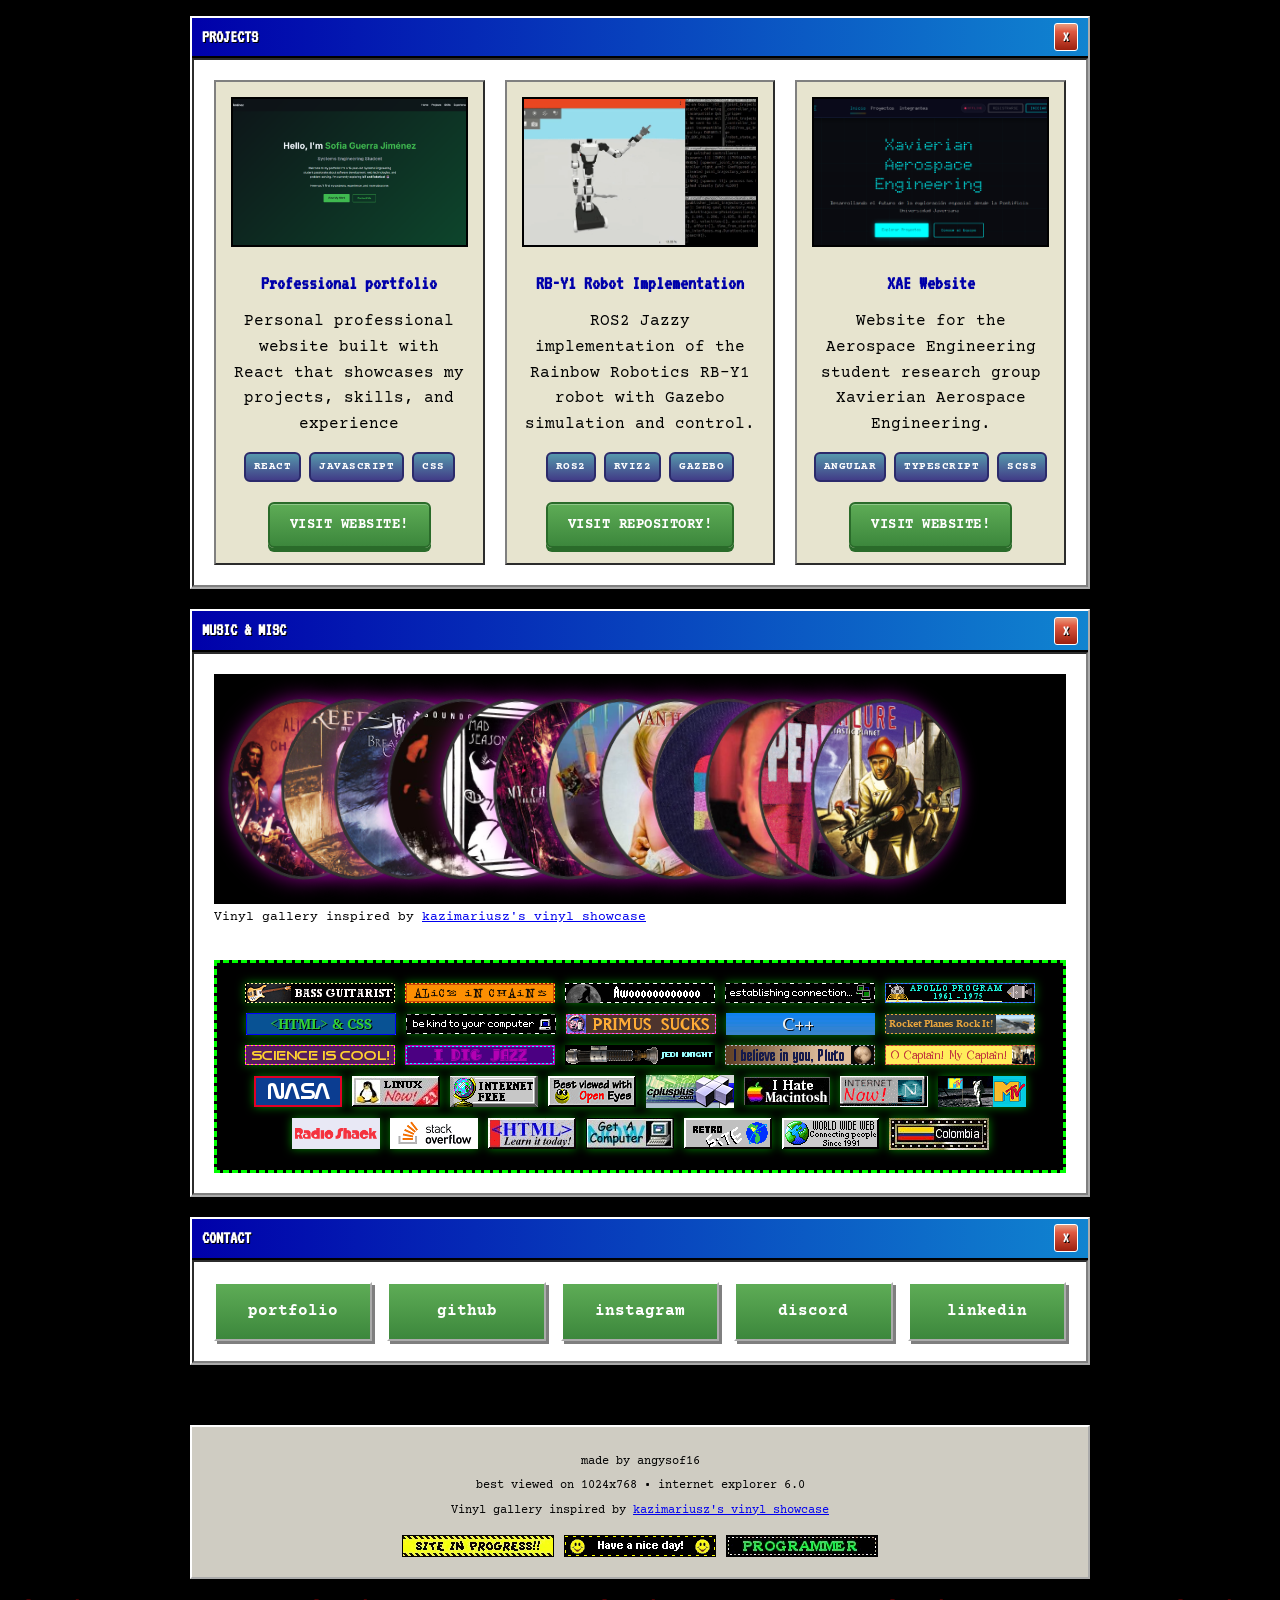
==== commit 1b8f42de: "Added experience section" ====
--- a/index.html
+++ b/index.html
@@ -42,6 +42,89 @@
         </div>
       </section>
 
+      <!-- Experience -->
+      <section id="experience" class="window">
+        <div class="window-title">EXPERIENCE</div>
+        <div class="content-box">
+          <div class="timeline">
+            <div class="experience-item">
+              <div class="experience-header">
+                <h3>Teaching Assistant – Networks and Telecommunications</h3>
+                <span class="experience-date">2026 - Present</span>
+              </div>
+              <h4 class="experience-company">
+                Pontificia Universidad Javeriana
+              </h4>
+              <ul class="experience-description">
+                <li>
+                  Provided academic support to undergraduate students in
+                  networking and telecommunications concepts and projects
+                </li>
+                <li>
+                  Assisted in troubleshooting network configuration and protocol
+                  analysis
+                </li>
+                <li>
+                  Guided students in the use of networking tools and
+                  technologies such as routing, switching, and network
+                  simulation with tools like GNS3 and Cisco Packet Tracer
+                </li>
+              </ul>
+            </div>
+
+            <div class="experience-item">
+              <div class="experience-header">
+                <h3>Secretary</h3>
+                <span class="experience-date">2026 - Present</span>
+              </div>
+              <h4 class="experience-company">
+                IEEE Robotics and Automation Society Javeriana Student Chapter
+              </h4>
+              <ul class="experience-description">
+                <li>
+                  Managed and organized meetings, official documents, and
+                  internal records of the chapter
+                </li>
+                <li>
+                  Coordinated meetings, followed up on action items, and
+                  facilitated communication among board members and general
+                  members
+                </li>
+                <li>
+                  Supported the planning and execution of academic events,
+                  workshops, and chapter activities
+                </li>
+                <li>
+                  Handled formal communications, reports, and documentation for
+                  IEEE at institutional levels
+                </li>
+              </ul>
+            </div>
+
+            <div class="experience-item">
+              <div class="experience-header">
+                <h3>Customer Service Representative</h3>
+                <span class="experience-date">2023 - 2024</span>
+              </div>
+              <h4 class="experience-company">Teleperformance</h4>
+              <ul class="experience-description">
+                <li>Provided email and phone support for Stripe in English.</li>
+                <li>
+                  Assisted customers with payment processing inquiries, meeting performance metrics.
+                </li>
+                <li>
+                  Ensured high customer satisfaction through problem-solving and personalized support.
+                </li>
+                <li>
+                  Troubleshot technical issues and guided users through
+                  resolutions
+                </li>
+              </ul>
+            </div>
+          </div>
+        </div>
+      </section>
+
       <!-- Projects -->
       <section id="projects" class="window">
         <div class="window-title">PROJECTS</div>
@@ -52,10 +135,14 @@
               <h3>Professional portfolio</h3>
               <div class="text-with-icon">
                 <p>
-                  Personal website built with React that shows my projects,
-                  skills, and experience
-                  <img src="assets/smile.png" alt="emoji" />
+                  Personal professional website built with React that showcases
+                  my projects, skills, and experience
                 </p>
+              </div>
+              <div class="project-tags-container">
+                <span class="project-tags">React</span>
+                <span class="project-tags">JavaScript</span>
+                <span class="project-tags">CSS</span>
               </div>
               <div>
                 <a
@@ -76,6 +163,11 @@
                   with Gazebo simulation and control.
                 </p>
               </div>
+              <div class="project-tags-container">
+                <span class="project-tags">ROS2</span>
+                <span class="project-tags">RViz2</span>
+                <span class="project-tags">Gazebo</span>
+              </div>
               <div>
                 <a
                   class="project-btn"
@@ -93,7 +185,11 @@
                 Website for the Aerospace Engineering student research group
                 Xavierian Aerospace Engineering.
               </p>
-              <br />
+              <div class="project-tags-container">
+                <span class="project-tags">Angular</span>
+                <span class="project-tags">TypeScript</span>
+                <span class="project-tags">SCSS</span>
+              </div>
               <div>
                 <a
                   class="project-btn"
@@ -103,8 +199,6 @@
                 </a>
               </div>
             </div>
-
-
           </div>
         </div>
       </section>
@@ -115,9 +209,7 @@
         <div class="content-box">
           <div id="vinyl-gallery">
             <div class="vinyl">
-              <img
-                src="assets/covers/mtvunplugged.jpg"
-              />
+              <img src="assets/covers/mtvunplugged.jpg" />
             </div>
             <div class="title">Unplugged - Alice in Chains</div>
 
@@ -127,16 +219,12 @@
             <div class="title">Creed - My Own Prison</div>
 
             <div class="vinyl">
-              <img
-                src="assets/covers/breakthecycle.jpg"
-              />
+              <img src="assets/covers/breakthecycle.jpg" />
             </div>
             <div class="title">Staind - Break the Cycle</div>
 
             <div class="vinyl">
-              <img
-                src="assets/covers/superunknown.jpg"
-              />
+              <img src="assets/covers/superunknown.jpg" />
             </div>
             <div class="title">Superunknown - Soundgarden</div>
 
@@ -154,29 +242,27 @@
             </div>
 
             <div class="vinyl">
-              <img
-                src="assets/covers/breakfastinamerica.webp"
-              />
+              <img src="assets/covers/breakfastinamerica.webp" />
             </div>
             <div class="title">Breakfast in America - Supertramp</div>
 
             <div class="vinyl">
-              <img src="assets/covers/1984.jpg"  />
+              <img src="assets/covers/1984.jpg" />
             </div>
             <div class="title">1984 - Van Halen</div>
 
             <div class="vinyl">
-              <img src="assets/covers/tailwinds.webp"  />
+              <img src="assets/covers/tailwinds.webp" />
             </div>
             <div class="title">Tailwinds - The Fearless Flyers</div>
 
             <div class="vinyl">
-              <img src="assets/covers/jarofflies.jpg"  />
+              <img src="assets/covers/jarofflies.jpg" />
             </div>
             <div class="title">Jar of Flies - Alice in Chains</div>
 
             <div class="vinyl">
-              <img src="assets/covers/ten.jpg"  />
+              <img src="assets/covers/ten.jpg" />
             </div>
             <div class="title">Ten - Pearl Jam</div>
 
--- a/styles.css
+++ b/styles.css
@@ -193,11 +193,129 @@
   border: 2px groove #808080;
 }
 
+/* ==================== EXPERIENCE ==================== */
+.timeline {
+  position: relative;
+  padding-left: 30px;
+}
+
+.timeline::before {
+  content: "";
+  position: absolute;
+  left: 8px;
+  top: 0;
+  bottom: 0;
+  width: 3px;
+  background: linear-gradient(to bottom, #0000aa, #1084d0);
+}
+
+.experience-item {
+  position: relative;
+  margin-bottom: 30px;
+  padding: 20px;
+  background: #e7e4cf;
+  border: 2px outset #808080;
+}
+
+.experience-item::before {
+  content: "●";
+  position: absolute;
+  left: -26px;
+  top: 20px;
+  width: 15px;
+  height: 15px;
+  color: #0000aa;
+  font-size: 20px;
+  background: #ffffff;
+  border-radius: 50%;
+  z-index: 1;
+}
+
+.experience-header {
+  display: flex;
+  justify-content: space-between;
+  align-items: flex-start;
+  margin-bottom: 8px;
+  flex-wrap: wrap;
+  gap: 10px;
+}
+
+.experience-item h3 {
+  font-family: "VT323", monospace;
+  font-size: 22px;
+  color: #0000aa;
+  margin: 0;
+  text-shadow: 1px 1px 0px rgba(0, 0, 0, 0.1);
+}
+
+.experience-date {
+  background: linear-gradient(180deg, #366ef3, #2d69f4 86%, #1a3eb4);
+  color: #ffffff;
+  padding: 4px 12px;
+  border-radius: 3px;
+  font-size: 12px;
+  font-weight: bold;
+  border: 1px solid #003c74;
+  white-space: nowrap;
+}
+
+.experience-company {
+  font-family: "Courier Prime", monospace;
+  font-size: 16px;
+  color: #000000;
+  margin: 5px 0 15px 0;
+  font-weight: bold;
+}
+
+.experience-description {
+  list-style: none;
+  padding-left: 0;
+  margin: 0;
+}
+
+.experience-description li {
+  padding-left: 20px;
+  margin-bottom: 8px;
+  position: relative;
+  font-size: 14px;
+  line-height: 1.6;
+}
+
+.experience-description li::before {
+  content: "▸";
+  position: absolute;
+  left: 0;
+  color: #0000aa;
+  font-weight: bold;
+}
+
+/* ==================== PROJECTS ==================== */
+.timeline {
+  padding-left: 20px;
+}
+
+.timeline::before {
+  left: 4px;
+}
+
+.experience-item::before {
+  left: -18px;
+}
+
+.experience-header {
+  flex-direction: column;
+  align-items: flex-start;
+}
+
+.experience-date {
+  align-self: flex-start;
+}
+
 /* ==================== PROJECTS ==================== */
 .project-grid {
   display: grid;
   /*grid-template-columns: repeat(auto-fit, minmax(180px, 1fr));*/
-  grid-template-columns: auto auto auto;
+  grid-template-columns: repeat(auto-fit, minmax(250px, 1fr));
   gap: 20px;
 }
 
@@ -261,7 +379,7 @@
   text-transform: uppercase;
   letter-spacing: 0.5px;
   transition: all 0.3s ease;
-  box-shadow: 
+  box-shadow:
     0 4px 0 #2a6b2a,
     inset 0 1px 0 rgba(255, 255, 255, 0.3);
   position: relative;
@@ -273,7 +391,7 @@
 
 .project-btn:hover {
   transform: translateY(-2px);
-  box-shadow: 
+  box-shadow:
     0 6px 0 #2a6b2a,
     inset 0 1px 0 rgba(255, 255, 255, 0.3);
   background: linear-gradient(180deg, #6dbc64, #4a9a4a);
@@ -281,7 +399,7 @@
 
 .project-btn:active {
   transform: translateY(1px);
-  box-shadow: 
+  box-shadow:
     0 2px 0 #2a6b2a,
     inset 0 1px 0 rgba(255, 255, 255, 0.2);
 }
@@ -299,6 +417,32 @@
 .project-item p {
   flex-grow: 1;
 }
+
+.project-tags-container {
+  display: flex;
+  flex-wrap: wrap;
+  gap: 8px;
+  justify-content: center;
+  margin-top: 10px;
+  padding-top: 5px;
+  padding-bottom: 5px;
+}
+
+.project-tags {
+  display: inline-flex;
+  align-items: center;
+  justify-content: center;
+  background: linear-gradient(180deg, #5698ac, #413c87);
+  color: #ffffff;
+  padding: 4px 8px;
+  border: 2px solid #2b2a6b;
+  border-radius: 6px;
+  font-weight: bold;
+  font-size: 11px;
+  text-transform: uppercase;
+  letter-spacing: 0.5px;
+}
+
 
 /* ==================== VINYL GALLERY ==================== */
 #vinyl-gallery {
@@ -316,7 +460,9 @@
 .vinyl {
   perspective: 500px;
   width: 18px;
-  transition: width 0.5s, margin-right 0.5s;
+  transition:
+    width 0.5s,
+    margin-right 0.5s;
   margin-right: 20px;
   position: relative;
   display: flex;
@@ -330,7 +476,11 @@
 }
 
 .vinyl img {
-  transition: transform 0.5s, width 0.5s, height 0.5s, margin-top 0.5s;
+  transition:
+    transform 0.5s,
+    width 0.5s,
+    height 0.5s,
+    margin-top 0.5s;
   width: 180px;
   height: 180px;
   transform: rotateX(0deg) rotateY(25deg);
@@ -502,6 +652,40 @@
 
 /* ==================== RESPONSIVE ==================== */
 @media (max-width: 768px) {
+  .timeline {
+    padding-left: 20px;
+  }
+
+  .timeline::before {
+    left: 4px;
+  }
+
+  .experience-item::before {
+    left: -18px;
+  }
+
+  .experience-header {
+    flex-direction: column;
+    align-items: flex-start;
+  }
+
+  .experience-date {
+    align-self: flex-start;
+  }
+
+  .project-grid {
+    grid-template-columns: 1fr;
+    gap: 15px;
+  }
+
+  .project-item {
+    padding: 15px;
+  }
+
+  .project-item img {
+    height: 200px;
+  }
+
   .profile-container {
     flex-direction: column;
     align-items: center;
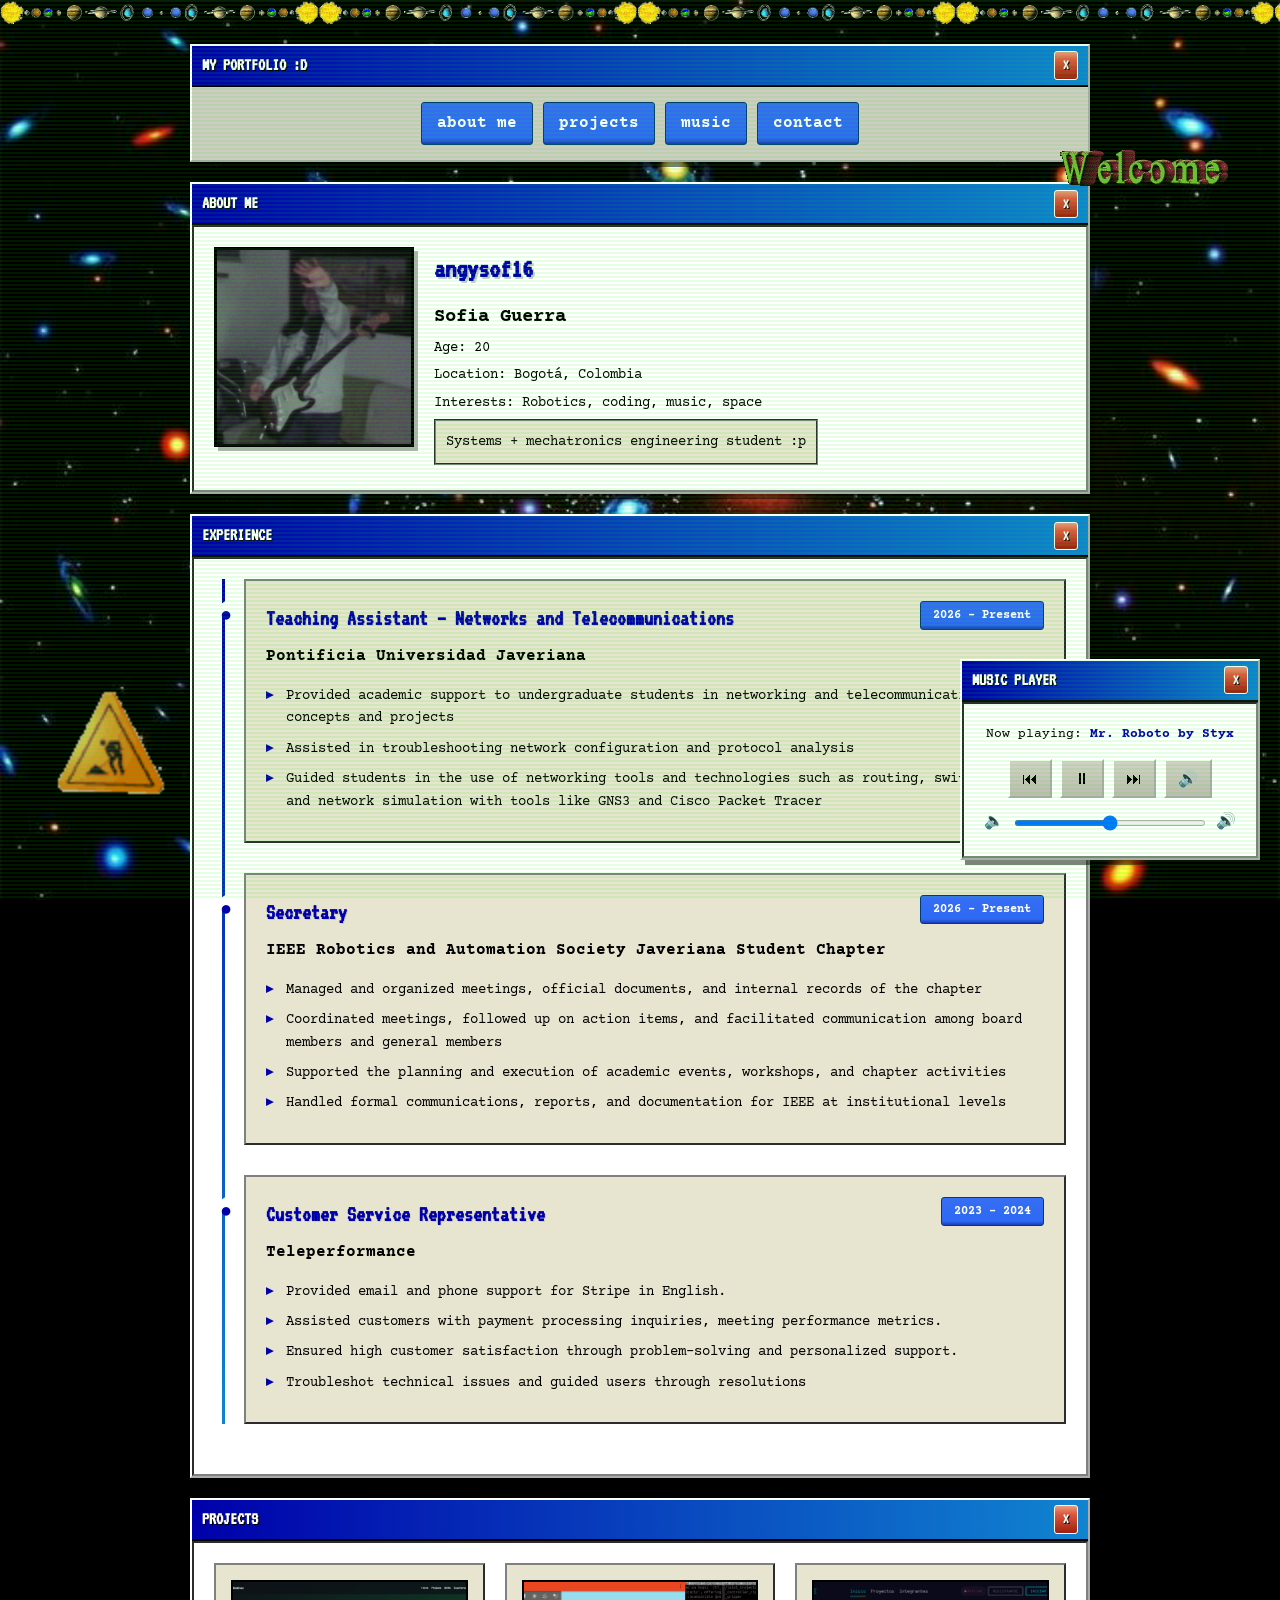
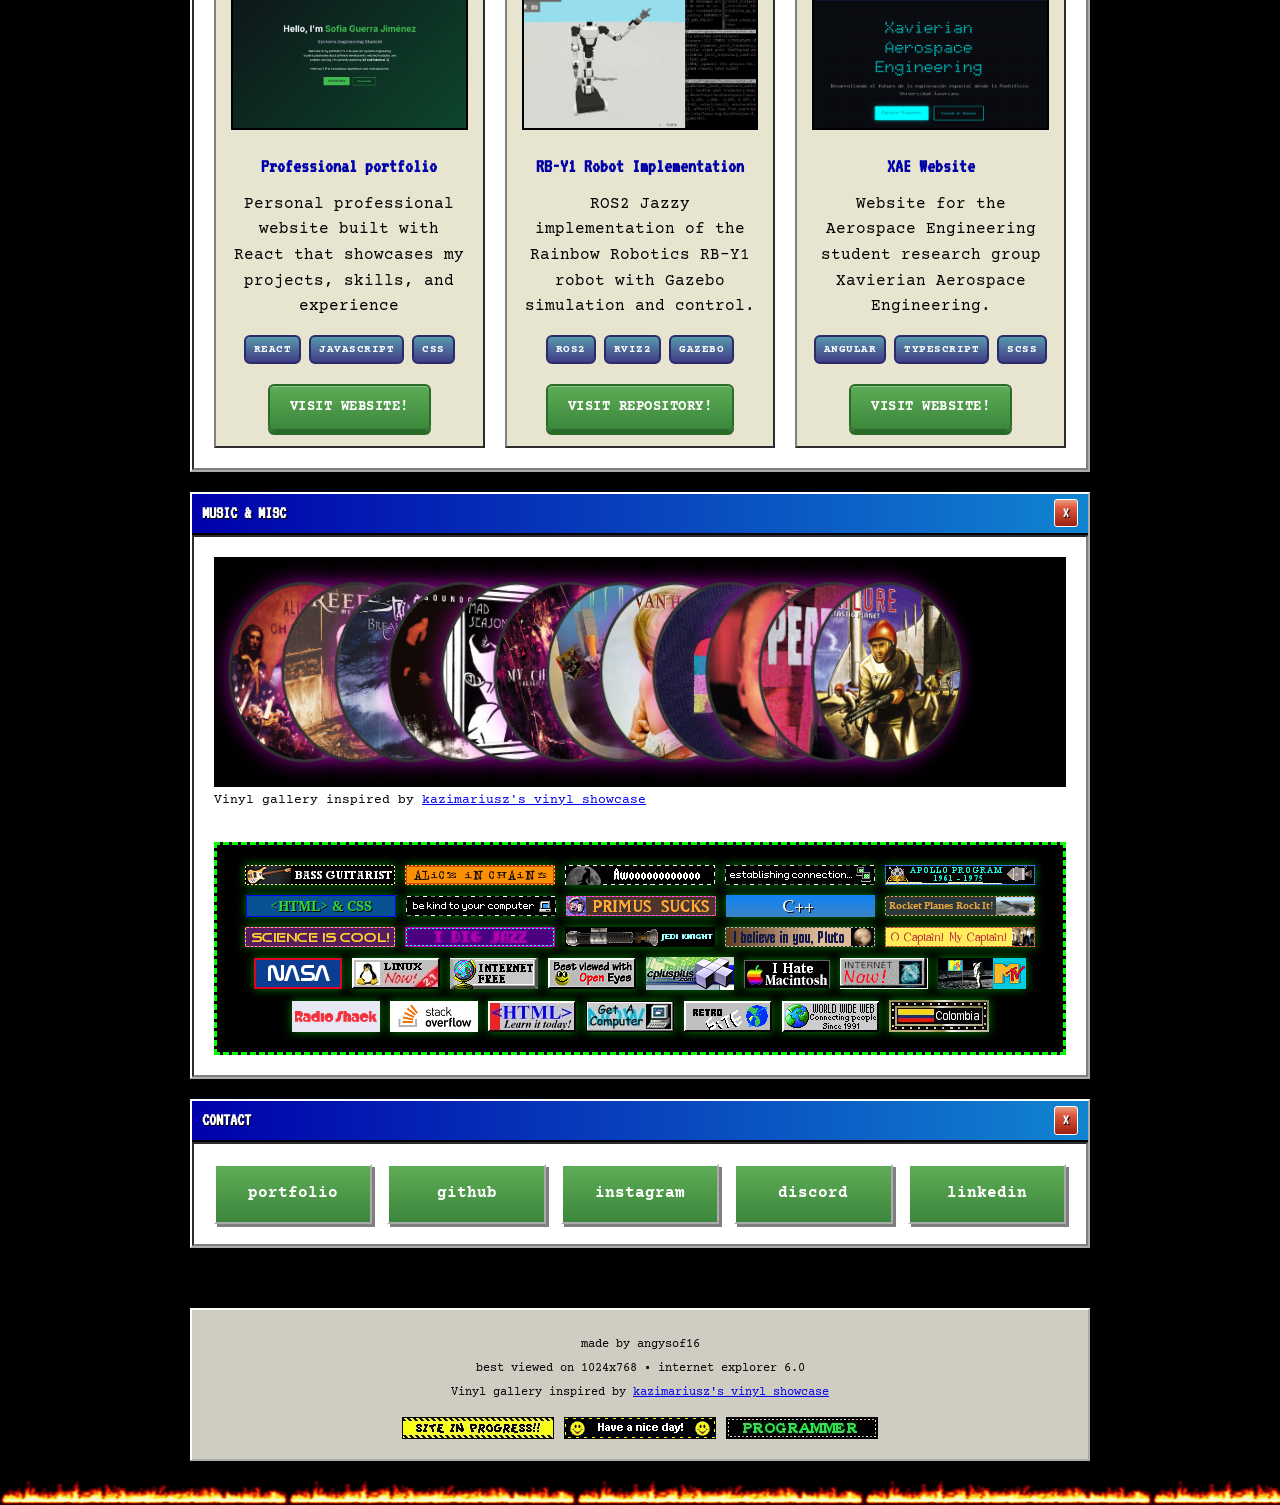
==== commit d8ad0aa2: "music player fix" ====
--- a/index.html
+++ b/index.html
@@ -427,11 +427,12 @@
         </div>
         <div class="player-controls">
           <button id="prev-btn">⏮</button>
-          <button id="play-pause-btn">⏸</button>
+          <button id="play-pause-btn">▶</button>
           <button id="next-btn">⏭</button>
           <button id="mute-btn">🔊</button>
         </div>
         <div class="volume-control">
+          <span class="volume-icon">🔈</span>
           <input
             type="range"
             id="volume-slider"
@@ -440,12 +441,13 @@
             step="0.1"
             value="0.5"
           />
+          <span class="volume-icon">🔊</span>
         </div>
       </div>
     </div>
 
     <!-- Audio -->
-    <audio id="background-music" loop></audio>
+    <audio id="background-music"></audio>
     <script src="music-player.js"></script>
   </body>
-</html>
+</html>
--- a/styles.css
+++ b/styles.css
@@ -290,28 +290,6 @@
 }
 
 /* ==================== PROJECTS ==================== */
-.timeline {
-  padding-left: 20px;
-}
-
-.timeline::before {
-  left: 4px;
-}
-
-.experience-item::before {
-  left: -18px;
-}
-
-.experience-header {
-  flex-direction: column;
-  align-items: flex-start;
-}
-
-.experience-date {
-  align-self: flex-start;
-}
-
-/* ==================== PROJECTS ==================== */
 .project-grid {
   display: grid;
   /*grid-template-columns: repeat(auto-fit, minmax(180px, 1fr));*/
@@ -630,6 +608,94 @@
   animation: float 5s ease-in-out infinite 1s;
 }
 
+/* ==================== MUSIC PLAYER ==================== */
+#music-player .window-title::after {
+  cursor: pointer;
+  transition: all 0.2s;
+}
+
+#music-player .window-title::after:hover {
+  background: linear-gradient(180deg, #f5b89e 0%, #ef7961 29%, #bc402f 100%);
+  transform: scale(1.1);
+}
+
+#now-playing {
+  margin-bottom: 15px;
+  font-size: 13px;
+  text-align: center;
+  color: #000000;
+}
+
+#current-song {
+  font-weight: bold;
+  color: #0000aa;
+}
+
+.player-controls {
+  display: flex;
+  gap: 8px;
+  justify-content: center;
+  margin-bottom: 12px;
+}
+
+.player-controls button {
+  background: linear-gradient(180deg, #d4d0c8, #bfbbb3);
+  border: 2px outset #ffffff;
+  padding: 8px 12px;
+  cursor: pointer;
+  font-size: 16px;
+  transition: all 0.2s;
+}
+
+.player-controls button:hover {
+  background: linear-gradient(180deg, #e4e0d8, #cfcbc3);
+}
+
+.player-controls button:active {
+  border-style: inset;
+  background: linear-gradient(180deg, #bfbbb3, #d4d0c8);
+}
+
+.volume-control {
+  display: flex;
+  align-items: center;
+  gap: 10px;
+}
+
+.volume-icon {
+  font-size: 16px;
+  user-select: none;
+}
+
+#volume-slider {
+  flex: 1;
+  height: 6px;
+  background: #d4d0c8;
+  border: 1px inset #808080;
+  outline: none;
+  cursor: pointer;
+}
+
+#volume-slider::-webkit-slider-thumb {
+  -webkit-appearance: none;
+  appearance: none;
+  width: 16px;
+  height: 16px;
+  background: linear-gradient(180deg, #366ef3, #2d69f4 86%, #1a3eb4);
+  border: 1px solid #003c74;
+  cursor: pointer;
+  border-radius: 2px;
+}
+
+#volume-slider::-moz-range-thumb {
+  width: 16px;
+  height: 16px;
+  background: linear-gradient(180deg, #366ef3, #2d69f4 86%, #1a3eb4);
+  border: 1px solid #003c74;
+  cursor: pointer;
+  border-radius: 2px;
+}
+
 /* ==================== SCROLLBAR ==================== */
 ::-webkit-scrollbar {
   width: 20px;
@@ -721,4 +787,4 @@
   .window {
     margin: 10px;
   }
-}
+}
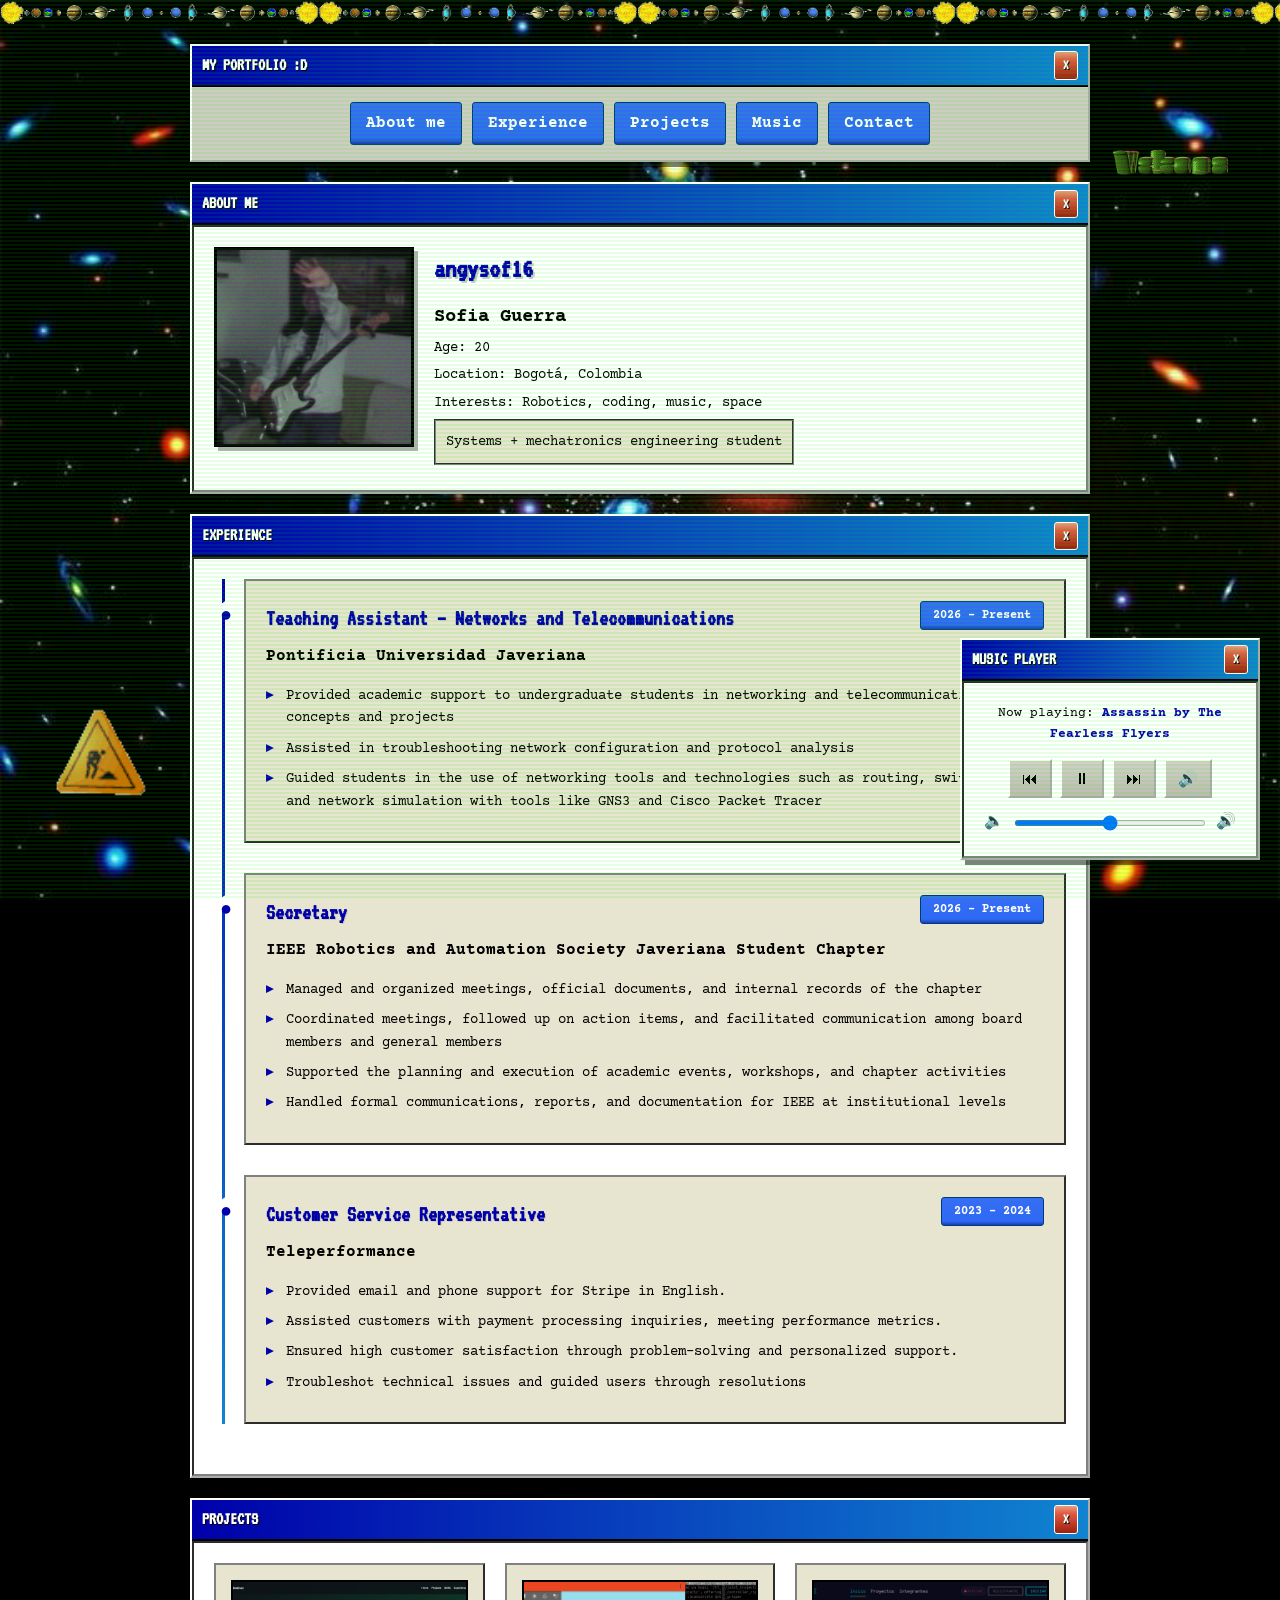
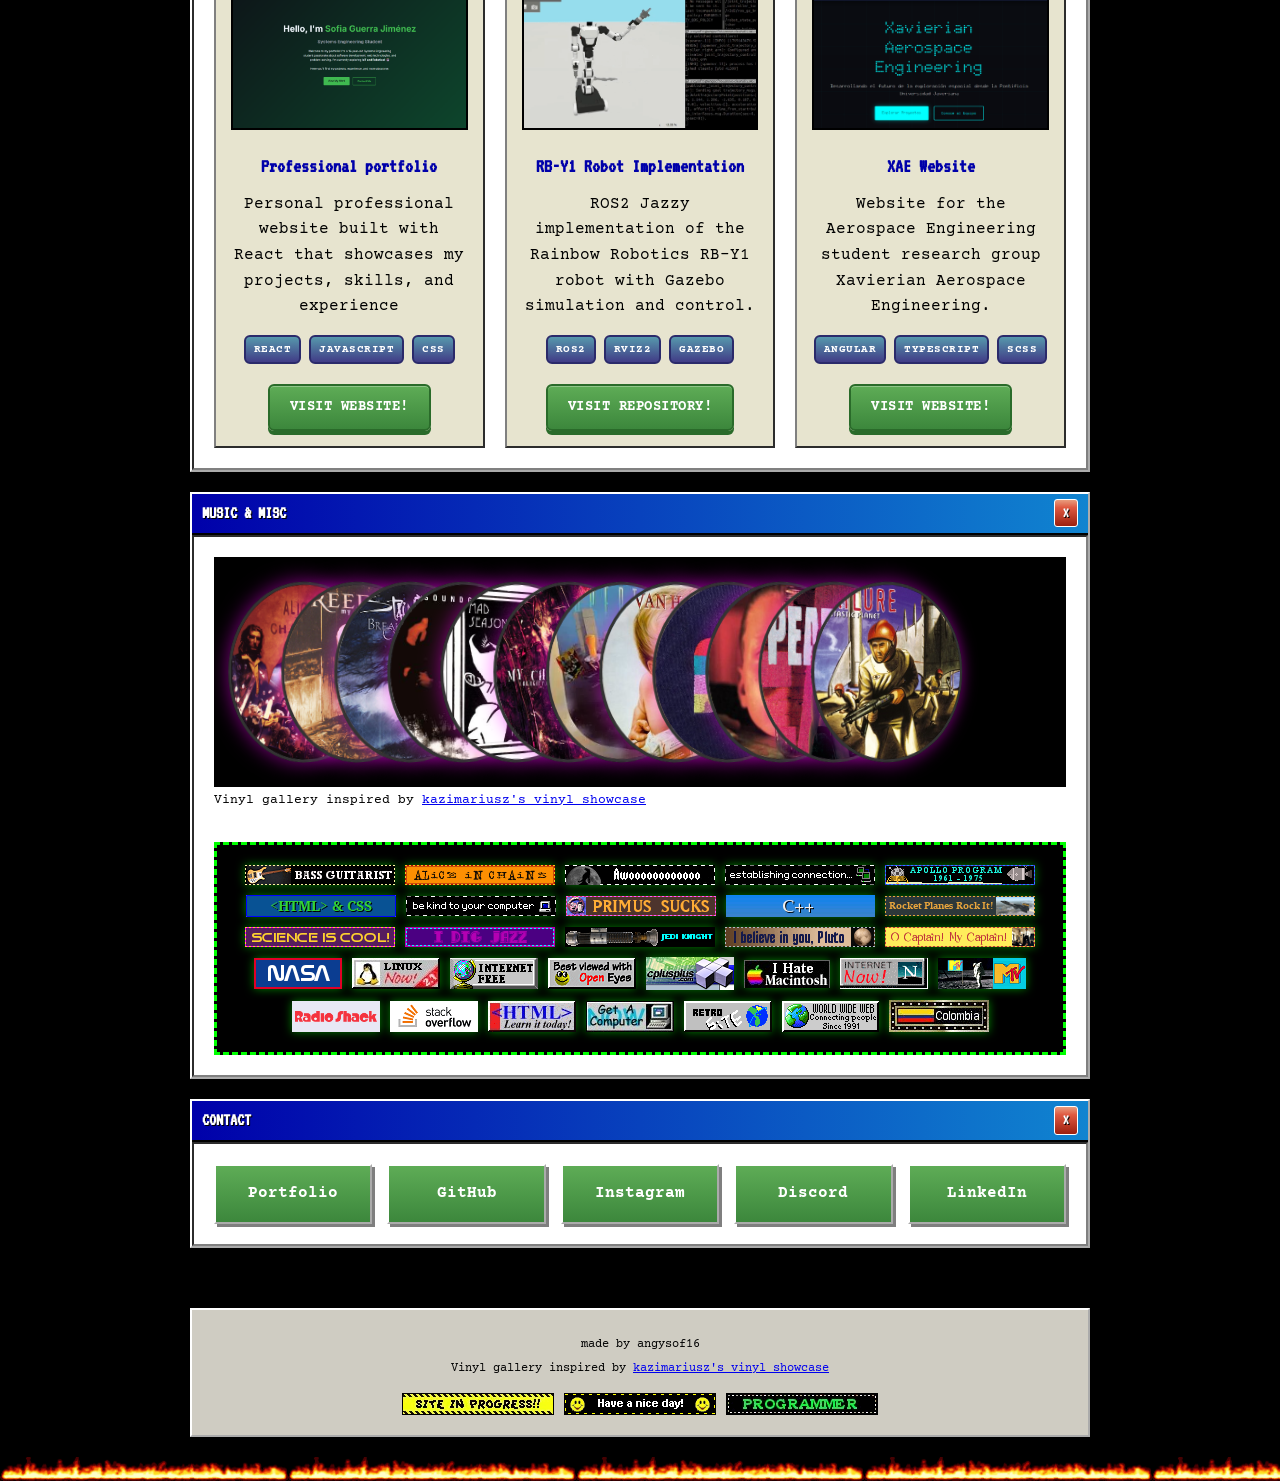
==== commit d08d01ad: "css in components" ====
--- a/index.html
+++ b/index.html
@@ -4,7 +4,8 @@
     <meta charset="UTF-8" />
     <meta name="viewport" content="width=device-width, initial-scale=1.0" />
     <title>angysof16</title>
-    <link rel="stylesheet" href="styles.css" />
+
+    <link rel="stylesheet" href="css/styles.css" />
     <link rel="icon" href="assets/logo.png" />
   </head>
 
@@ -15,10 +16,11 @@
     <nav class="window">
       <div class="window-title">MY PORTFOLIO :D</div>
       <div class="nav-content">
-        <a href="#about">about me</a>
-        <a href="#projects">projects</a>
-        <a href="#music">music</a>
-        <a href="#contact">contact</a>
+        <a href="#about">About me</a>
+        <a href="#experience">Experience</a>
+        <a href="#projects">Projects</a>
+        <a href="#music">Music</a>
+        <a href="#contact">Contact</a>
       </div>
     </nav>
 
@@ -36,7 +38,7 @@
               <p>Age: 20</p>
               <p>Location: Bogotá, Colombia</p>
               <p>Interests: Robotics, coding, music, space</p>
-              <p class="bio">Systems + mechatronics engineering student :p</p>
+              <p class="bio">Systems + mechatronics engineering student</p>
             </div>
           </div>
         </div>
@@ -341,31 +343,31 @@
               href="https://angysof16.github.io/portfolio-app/"
               target="_blank"
               class="contact-btn"
-              >portfolio</a
+              >Portfolio</a
             >
             <a
               href="https://github.com/angysof16"
               target="_blank"
               class="contact-btn"
-              >github</a
+              >GitHub</a
             >
             <a
               href="https://instagram.com/angysof16"
               target="_blank"
               class="contact-btn"
-              >instagram</a
+              >Instagram</a
             >
             <a
               href="https://discord.com/users/698591424605847634"
               target="_blank"
               class="contact-btn"
-              >discord</a
+              >Discord</a
             >
             <a
               href="https://linkedin.com/in/angysof16"
               target="_blank"
               class="contact-btn"
-              >linkedin</a
+              >LinkedIn</a
             >
           </div>
         </div>
@@ -376,7 +378,6 @@
     <footer class="window">
       <div class="footer-content">
         <p>made by angysof16</p>
-        <p>best viewed on 1024x768 • internet explorer 6.0</p>
         <p>
           Vinyl gallery inspired by
           <a href="https://www.kazimariusz.com/codesnippets/vinyl-showcase"
@@ -399,7 +400,6 @@
     />
     <img
       src="assets/construct.gif"
-      width="120"
       alt="floating"
       class="floating-img floating-2"
     />
--- a/css/styles.css
+++ b/css/styles.css
@@ -0,0 +1,30 @@
+/* 
+  PORTAFOLIO RETRO - ESTRUCTURA MODULAR CSS
+  ==========================================
+  Este archivo importa todos los componentes CSS de forma organizada
+*/
+
+/* Base y configuración general */
+@import 'base.css';
+
+/* Componentes estructurales */
+@import 'windows.css';
+@import 'layout.css';
+@import 'navigation.css';
+
+/* Componentes decorativos */
+@import 'decorations.css';
+
+/* Secciones de contenido */
+@import 'profile.css';
+@import 'experience.css';
+@import 'projects.css';
+@import 'vinyl-gallery.css';
+@import 'stamps.css';
+
+/* Funcionalidades */
+@import 'music-player.css';
+@import 'contact-footer.css';
+
+/* Responsive (debe ir al final) */
+@import 'responsive.css';
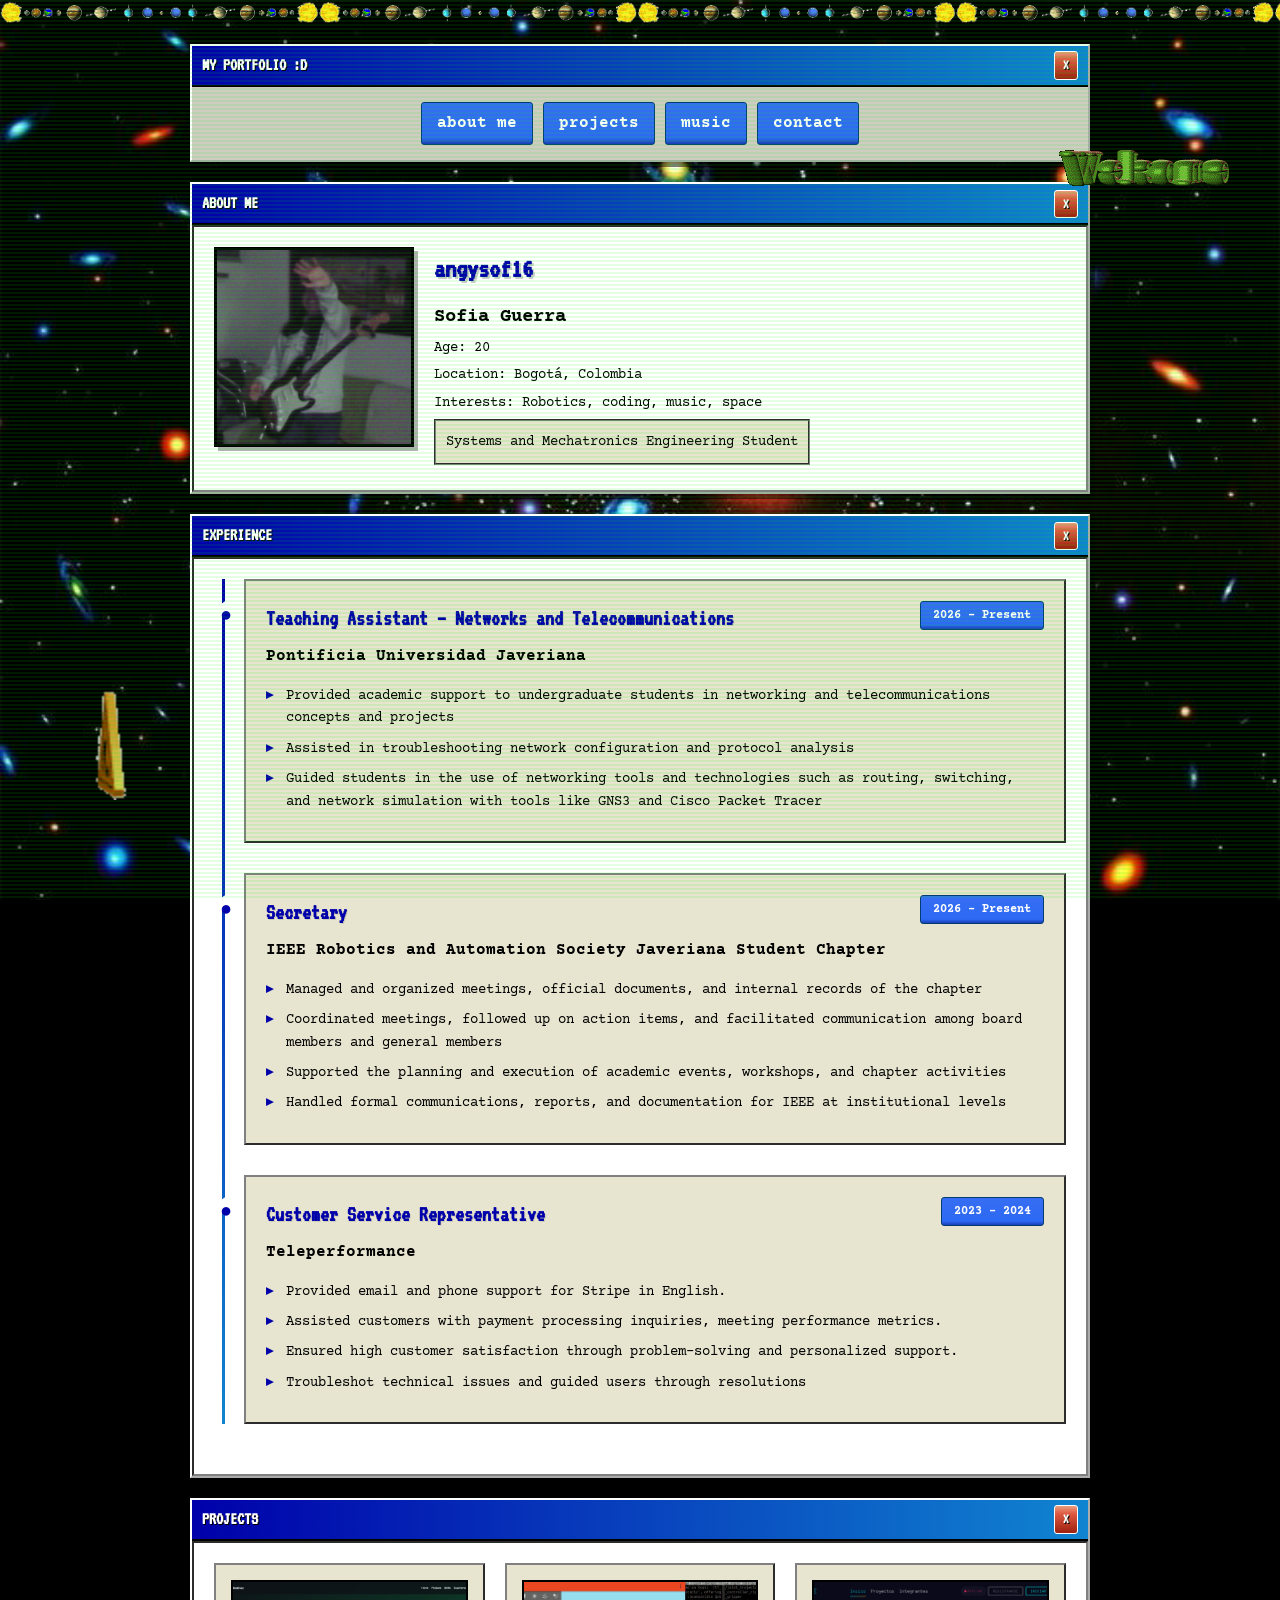
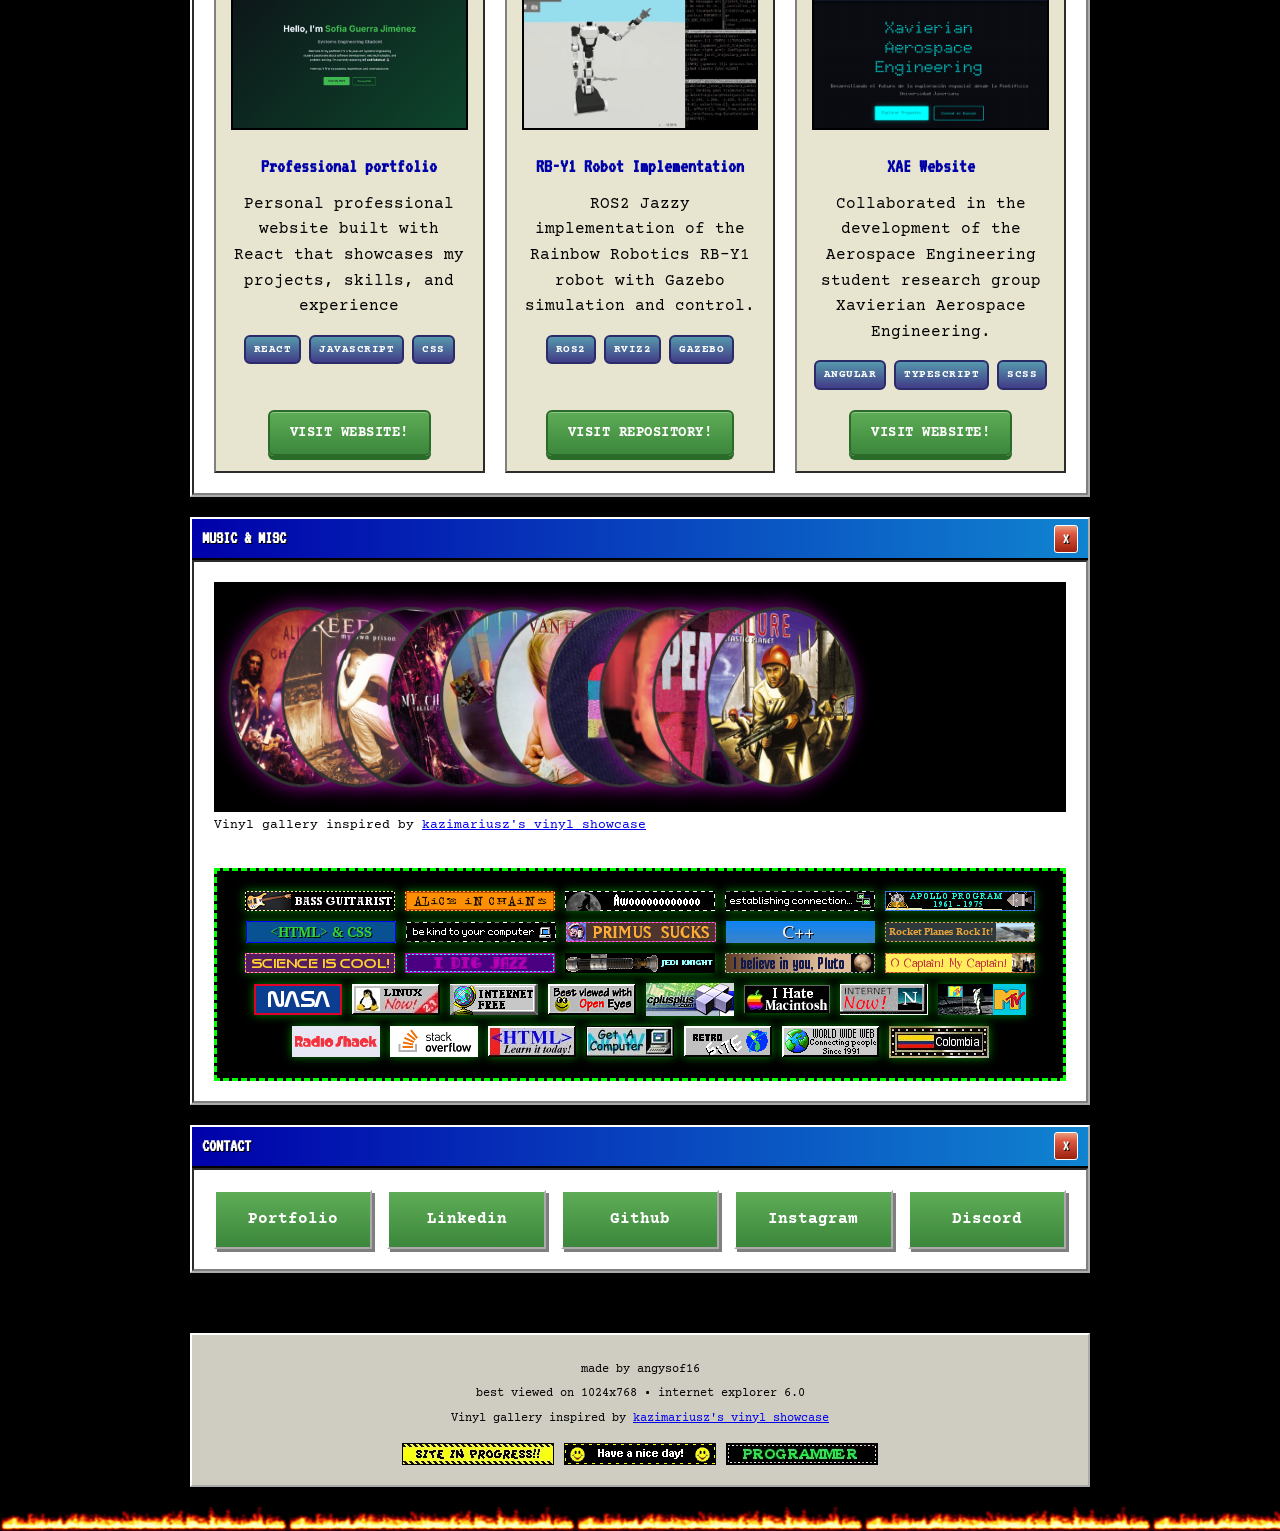
==== commit 3170e17c: "projects" ====
--- a/index.html
+++ b/index.html
@@ -4,393 +4,50 @@
     <meta charset="UTF-8" />
     <meta name="viewport" content="width=device-width, initial-scale=1.0" />
     <title>angysof16</title>
-
-    <link rel="stylesheet" href="css/styles.css" />
+    
+    <!-- CSS Modular -->
+    <link rel="stylesheet" href="css/base.css" />
+    <link rel="stylesheet" href="css/components/window.css" />
+    <link rel="stylesheet" href="css/components/navigation.css" />
+    <link rel="stylesheet" href="css/components/profile.css" />
+    <link rel="stylesheet" href="css/components/experience.css" />
+    <link rel="stylesheet" href="css/components/projects.css" />
+    <link rel="stylesheet" href="css/components/vinyl-gallery.css" />
+    <link rel="stylesheet" href="css/components/stamps.css" />
+    <link rel="stylesheet" href="css/components/contact.css" />
+    <link rel="stylesheet" href="css/components/music-player.css" />
+    <link rel="stylesheet" href="css/components/footer.css" />
+    <link rel="stylesheet" href="css/layout.css" />
+    <link rel="stylesheet" href="css/responsive.css" />
+    
     <link rel="icon" href="assets/logo.png" />
   </head>
 
   <body>
     <div class="planets-bar"></div>
 
-    <!-- Nav -->
-    <nav class="window">
-      <div class="window-title">MY PORTFOLIO :D</div>
-      <div class="nav-content">
-        <a href="#about">About me</a>
-        <a href="#experience">Experience</a>
-        <a href="#projects">Projects</a>
-        <a href="#music">Music</a>
-        <a href="#contact">Contact</a>
-      </div>
-    </nav>
+    <!-- Navigation Component -->
+    <div id="nav-component"></div>
 
-    <!-- Main -->
     <main>
-      <!-- About -->
-      <section id="about" class="window">
-        <div class="window-title">ABOUT ME</div>
-        <div class="content-box">
-          <div class="profile-container">
-            <img src="assets/pfp.jpg" alt="profile pic" class="profile-pic" />
-            <div class="profile-text">
-              <h2>angysof16</h2>
-              <h3>Sofia Guerra</h3>
-              <p>Age: 20</p>
-              <p>Location: Bogotá, Colombia</p>
-              <p>Interests: Robotics, coding, music, space</p>
-              <p class="bio">Systems + mechatronics engineering student</p>
-            </div>
-          </div>
-        </div>
-      </section>
+      <!-- About Component -->
+      <div id="about-component"></div>
 
-      <!-- Experience -->
-      <section id="experience" class="window">
-        <div class="window-title">EXPERIENCE</div>
-        <div class="content-box">
-          <div class="timeline">
-            <div class="experience-item">
-              <div class="experience-header">
-                <h3>Teaching Assistant – Networks and Telecommunications</h3>
-                <span class="experience-date">2026 - Present</span>
-              </div>
-              <h4 class="experience-company">
-                Pontificia Universidad Javeriana
-              </h4>
-              <ul class="experience-description">
-                <li>
-                  Provided academic support to undergraduate students in
-                  networking and telecommunications concepts and projects
-                </li>
-                <li>
-                  Assisted in troubleshooting network configuration and protocol
-                  analysis
-                </li>
-                <li>
-                  Guided students in the use of networking tools and
-                  technologies such as routing, switching, and network
-                  simulation with tools like GNS3 and Cisco Packet Tracer
-                </li>
-              </ul>
-            </div>
+      <!-- Experience Component -->
+      <div id="experience-component"></div>
 
-            <div class="experience-item">
-              <div class="experience-header">
-                <h3>Secretary</h3>
-                <span class="experience-date">2026 - Present</span>
-              </div>
-              <h4 class="experience-company">
-                IEEE Robotics and Automation Society Javeriana Student Chapter
-              </h4>
-              <ul class="experience-description">
-                <li>
-                  Managed and organized meetings, official documents, and
-                  internal records of the chapter
-                </li>
-                <li>
-                  Coordinated meetings, followed up on action items, and
-                  facilitated communication among board members and general
-                  members
-                </li>
-                <li>
-                  Supported the planning and execution of academic events,
-                  workshops, and chapter activities
-                </li>
-                <li>
-                  Handled formal communications, reports, and documentation for
-                  IEEE at institutional levels
-                </li>
-              </ul>
-            </div>
+      <!-- Projects Component -->
+      <div id="projects-component"></div>
 
-            <div class="experience-item">
-              <div class="experience-header">
-                <h3>Customer Service Representative</h3>
-                <span class="experience-date">2023 - 2024</span>
-              </div>
-              <h4 class="experience-company">Teleperformance</h4>
-              <ul class="experience-description">
-                <li>Provided email and phone support for Stripe in English.</li>
-                <li>
-                  Assisted customers with payment processing inquiries, meeting performance metrics.
-                </li>
-                <li>
-                  Ensured high customer satisfaction through problem-solving and personalized support.
-                </li>
-                <li>
-                  Troubleshot technical issues and guided users through
-                  resolutions
-                </li>
-              </ul>
-            </div>
-          </div>
-        </div>
-      </section>
+      <!-- Music Component -->
+      <div id="music-component"></div>
 
-      <!-- Projects -->
-      <section id="projects" class="window">
-        <div class="window-title">PROJECTS</div>
-        <div class="content-box">
-          <div class="project-grid">
-            <div class="project-item">
-              <img src="assets/image.png" alt="project 1" />
-              <h3>Professional portfolio</h3>
-              <div class="text-with-icon">
-                <p>
-                  Personal professional website built with React that showcases
-                  my projects, skills, and experience
-                </p>
-              </div>
-              <div class="project-tags-container">
-                <span class="project-tags">React</span>
-                <span class="project-tags">JavaScript</span>
-                <span class="project-tags">CSS</span>
-              </div>
-              <div>
-                <a
-                  class="project-btn"
-                  href="https://angysof16.github.io/portfolio-app/"
-                  target="_blank"
-                  >Visit Website!
-                </a>
-              </div>
-            </div>
-
-            <div class="project-item">
-              <img src="assets/rby.png" alt="project 2" />
-              <h3>RB-Y1 Robot Implementation</h3>
-              <div class="text-with-icon">
-                <p>
-                  ROS2 Jazzy implementation of the Rainbow Robotics RB-Y1 robot
-                  with Gazebo simulation and control.
-                </p>
-              </div>
-              <div class="project-tags-container">
-                <span class="project-tags">ROS2</span>
-                <span class="project-tags">RViz2</span>
-                <span class="project-tags">Gazebo</span>
-              </div>
-              <div>
-                <a
-                  class="project-btn"
-                  href="https://github.com/angysof16/rby1_robot_implementation"
-                  target="_blank"
-                  >Visit Repository!
-                </a>
-              </div>
-            </div>
-
-            <div class="project-item">
-              <img src="assets/xaeweb.png" alt="project 4" />
-              <h3>XAE Website</h3>
-              <p>
-                Website for the Aerospace Engineering student research group
-                Xavierian Aerospace Engineering.
-              </p>
-              <div class="project-tags-container">
-                <span class="project-tags">Angular</span>
-                <span class="project-tags">TypeScript</span>
-                <span class="project-tags">SCSS</span>
-              </div>
-              <div>
-                <a
-                  class="project-btn"
-                  href="https://xavierianaerospace.github.io/"
-                  target="_blank"
-                  >Visit Website!
-                </a>
-              </div>
-            </div>
-          </div>
-        </div>
-      </section>
-
-      <!-- Music -->
-      <section id="music" class="window">
-        <div class="window-title">MUSIC & MISC</div>
-        <div class="content-box">
-          <div id="vinyl-gallery">
-            <div class="vinyl">
-              <img src="assets/covers/mtvunplugged.jpg" />
-            </div>
-            <div class="title">Unplugged - Alice in Chains</div>
-
-            <div class="vinyl">
-              <img src="assets/covers/myownprison.jpg" />
-            </div>
-            <div class="title">Creed - My Own Prison</div>
-
-            <div class="vinyl">
-              <img src="assets/covers/breakthecycle.jpg" />
-            </div>
-            <div class="title">Staind - Break the Cycle</div>
-
-            <div class="vinyl">
-              <img src="assets/covers/superunknown.jpg" />
-            </div>
-            <div class="title">Superunknown - Soundgarden</div>
-
-            <div class="vinyl">
-              <img src="assets/covers/above.jpeg" />
-            </div>
-            <div class="title">Above - Mad Season</div>
-
-            <div class="vinyl">
-              <img src="assets/covers/bullets.webp" />
-            </div>
-            <div class="title">
-              I Brought You My Bullets, You Brought Me Your Love - My Chemical
-              Romance
-            </div>
-
-            <div class="vinyl">
-              <img src="assets/covers/breakfastinamerica.webp" />
-            </div>
-            <div class="title">Breakfast in America - Supertramp</div>
-
-            <div class="vinyl">
-              <img src="assets/covers/1984.jpg" />
-            </div>
-            <div class="title">1984 - Van Halen</div>
-
-            <div class="vinyl">
-              <img src="assets/covers/tailwinds.webp" />
-            </div>
-            <div class="title">Tailwinds - The Fearless Flyers</div>
-
-            <div class="vinyl">
-              <img src="assets/covers/jarofflies.jpg" />
-            </div>
-            <div class="title">Jar of Flies - Alice in Chains</div>
-
-            <div class="vinyl">
-              <img src="assets/covers/ten.jpg" />
-            </div>
-            <div class="title">Ten - Pearl Jam</div>
-
-            <div class="vinyl">
-              <img src="assets/covers/fantasticplanet.jpg" />
-            </div>
-            <div class="title">Failure - Fantastic Planet</div>
-          </div>
-
-          <small>
-            Vinyl gallery inspired by
-            <a
-              href="https://www.kazimariusz.com/codesnippets/vinyl-showcase"
-              target="_blank"
-              >kazimariusz's vinyl showcase</a
-            >
-          </small>
-
-          <!-- BLINKIES -->
-          <div class="stamps-section">
-            <div class="stamps-grid">
-              <img src="assets/blinkies/bassguitarist.gif" alt="blinkie" />
-              <img src="assets/blinkies/aliceinchains.gif" alt="blinkie" />
-              <img
-                src="assets/blinkies/0210-werewolfmoonhowl.gif"
-                width="150"
-                alt="blinkie"
-              />
-              <img
-                src="assets/blinkies/0092-computerconnect.gif"
-                alt="blinkie"
-              />
-              <img src="assets/blinkies/apollo.gif" alt="blinkie" />
-              <img src="assets/blinkies/htmlblinkie.gif" alt="blinkie" />
-              <img src="assets/blinkies/0028-computer.gif" alt="blinkie" />
-              <img src="assets/blinkies/primus.gif" alt="blinkie" />
-              <img src="assets/blinkies/cblinkie.gif" alt="blinkie" />
-              <img src="assets/blinkies/rocketplanes.gif" alt="blinkie" />
-              <img src="assets/blinkies/scienceiscool.gif" alt="blinkie" />
-              <img src="assets/blinkies/digjazz.gif" alt="blinkie" />
-              <img src="assets/blinkies/jediknight.gif" alt="blinkie" />
-              <img src="assets/blinkies/pluto.gif" alt="blinkie" />
-              <img src="assets/blinkies/ocaptain.gif" alt="blinkie" />
-              <img src="assets/buttons/nasabutton.png" alt="button" />
-              <img src="assets/buttons/linuxnow.jpg" alt="button" />
-              <img src="assets/buttons/263gggk.gif" alt="button" />
-              <img src="assets/buttons/bestview.gif" alt="button" />
-              <img src="assets/buttons/cpp.png" alt="button" />
-              <img src="assets/buttons/hatemac.jpg" alt="button" />
-              <img src="assets/buttons/internet_now02.gif" alt="button" />
-              <img src="assets/buttons/mtv.png" alt="button" />
-              <img src="assets/buttons/radioshack.png" alt="button" />
-              <img src="assets/buttons/stackoverflow.png" alt="button" />
-              <img
-                src="assets/buttons/tumblr_inline_p0bn6sbzDa1ty2vf6_500.gif"
-                alt="button"
-              />
-              <img
-                src="assets/buttons/tumblr_inline_p3vf6gq4o61rv0j40_500.jpg"
-                alt="button"
-              />
-              <img src="assets/buttons/retrosite.gif" alt="button" />
-              <img src="assets/buttons/wwwbutton.gif" alt="button" />
-              <img src="assets/buttons/colombia.gif" alt="button" />
-            </div>
-          </div>
-        </div>
-      </section>
-
-      <!-- Contact -->
-      <section id="contact" class="window">
-        <div class="window-title">CONTACT</div>
-        <div class="content-box">
-          <div class="contact-grid">
-            <a
-              href="https://angysof16.github.io/portfolio-app/"
-              target="_blank"
-              class="contact-btn"
-              >Portfolio</a
-            >
-            <a
-              href="https://github.com/angysof16"
-              target="_blank"
-              class="contact-btn"
-              >GitHub</a
-            >
-            <a
-              href="https://instagram.com/angysof16"
-              target="_blank"
-              class="contact-btn"
-              >Instagram</a
-            >
-            <a
-              href="https://discord.com/users/698591424605847634"
-              target="_blank"
-              class="contact-btn"
-              >Discord</a
-            >
-            <a
-              href="https://linkedin.com/in/angysof16"
-              target="_blank"
-              class="contact-btn"
-              >LinkedIn</a
-            >
-          </div>
-        </div>
-      </section>
+      <!-- Contact Component -->
+      <div id="contact-component"></div>
     </main>
 
-    <!-- Footer -->
-    <footer class="window">
-      <div class="footer-content">
-        <p>made by angysof16</p>
-        <p>
-          Vinyl gallery inspired by
-          <a href="https://www.kazimariusz.com/codesnippets/vinyl-showcase"
-            >kazimariusz's vinyl showcase</a
-          >
-        </p>
-        <div class="footer-images">
-          <img src="assets/blinkies/construction.gif" alt="button" />
-          <img src="assets/blinkies/niceday.gif" alt="button" />
-          <img src="assets/programmer.gif" alt="button" />
-        </div>
-      </div>
-    </footer>
+    <!-- Footer Component -->
+    <div id="footer-component"></div>
 
     <!-- Floating elements -->
     <img
@@ -400,6 +57,7 @@
     />
     <img
       src="assets/construct.gif"
+      width="120"
       alt="floating"
       class="floating-img floating-2"
     />
@@ -407,47 +65,14 @@
     <!-- Bottom decor flame -->
     <div class="chelsea-flame"></div>
 
-    <!-- Music Player -->
-    <div
-      id="music-player"
-      class="window"
-      style="
-        position: fixed;
-        bottom: 20px;
-        right: 20px;
-        width: 300px;
-        z-index: 1000;
-        display: none;
-      "
-    >
-      <div class="window-title">MUSIC PLAYER</div>
-      <div class="content-box">
-        <div id="now-playing">
-          Now playing: <span id="current-song">-</span>
-        </div>
-        <div class="player-controls">
-          <button id="prev-btn">⏮</button>
-          <button id="play-pause-btn">▶</button>
-          <button id="next-btn">⏭</button>
-          <button id="mute-btn">🔊</button>
-        </div>
-        <div class="volume-control">
-          <span class="volume-icon">🔈</span>
-          <input
-            type="range"
-            id="volume-slider"
-            min="0"
-            max="1"
-            step="0.1"
-            value="0.5"
-          />
-          <span class="volume-icon">🔊</span>
-        </div>
-      </div>
-    </div>
+    <!-- Music Player Component -->
+    <div id="music-player-component"></div>
 
     <!-- Audio -->
     <audio id="background-music"></audio>
+    
+    <!-- Scripts -->
+    <script src="js/components-loader.js"></script>
     <script src="music-player.js"></script>
   </body>
-</html>+</html>
--- a/css/base.css
+++ b/css/base.css
@@ -0,0 +1,87 @@
+/* ==================== FONTS ==================== */
+@import url("https://fonts.googleapis.com/css2?family=Courier+Prime:wght@400;700&family=VT323&display=swap");
+
+/* ==================== GLOBAL RESET ==================== */
+* {
+  margin: 0;
+  padding: 0;
+  box-sizing: border-box;
+}
+
+/* ==================== BODY & BACKGROUND ==================== */
+body {
+  background: #000000 url("../assets/space.jpg") fixed;
+  background-size: cover;
+  font-family: "Courier Prime", monospace;
+  color: #00ff00;
+  line-height: 1.6;
+  overflow-x: hidden;
+}
+
+/* ==================== SCANLINE EFFECT ==================== */
+body::before {
+  content: "";
+  display: block;
+  position: fixed;
+  top: 0;
+  left: 0;
+  bottom: 0;
+  right: 0;
+  background: linear-gradient(rgba(0, 255, 0, 0.1) 50%, rgba(0, 0, 0, 0) 50%);
+  background-size: 100% 4px;
+  z-index: 9999;
+  pointer-events: none;
+  animation: scanlines 8s linear infinite;
+}
+
+@keyframes scanlines {
+  0% {
+    transform: translateY(0);
+  }
+  100% {
+    transform: translateY(4px);
+  }
+}
+
+/* ==================== DECORATIVE BARS ==================== */
+.planets-bar {
+  background: url("../assets/planets.webp") repeat-x;
+  background-size: auto 24px;
+  width: 200%;
+  height: 24px;
+  top: 0;
+  left: 0;
+  z-index: 100;
+  pointer-events: none;
+}
+
+.chelsea-flame {
+  background: url("../assets/chelsea_flame.gif") repeat-x;
+  background-size: auto 24px;
+  width: 200%;
+  height: 24px;
+  top: 0;
+  left: 0;
+  z-index: 100;
+  pointer-events: none;
+}
+
+/* ==================== SCROLLBAR ==================== */
+::-webkit-scrollbar {
+  width: 20px;
+  height: 20px;
+}
+
+::-webkit-scrollbar-track {
+  background: #dcdedf;
+  border: 2px groove #808080;
+}
+
+::-webkit-scrollbar-thumb {
+  background: #bec7c9;
+  border: 2px outset #ffffff;
+}
+
+::-webkit-scrollbar-thumb:hover {
+  background: #b5bdbf;
+}
--- a/css/components/window.css
+++ b/css/components/window.css
@@ -0,0 +1,39 @@
+/* ==================== WINDOWS XP/98 STYLE ==================== */
+.window {
+  background: #c0c0c0;
+  border: 2px outset #ffffff;
+  box-shadow: 5px 5px 0px rgba(0, 0, 0, 0.5);
+  margin: 20px auto;
+  max-width: 900px;
+  position: relative;
+}
+
+.window-title {
+  background: linear-gradient(to right, #0000aa, #1084d0);
+  color: #ffffff;
+  padding: 5px 10px;
+  font-family: "VT323", monospace;
+  font-size: 18px;
+  font-weight: bold;
+  text-shadow: 1px 1px 0px #000000;
+  border-bottom: 2px solid #000000;
+  display: flex;
+  align-items: center;
+  justify-content: space-between;
+}
+
+.window-title::after {
+  content: "X";
+  background: linear-gradient(180deg, #e99d7e 0%, #df5941 29%, #9c200f 100%);
+  border: 1px solid #ffffff;
+  border-radius: 3px;
+  padding: 2px 8px;
+  font-size: 14px;
+}
+
+.content-box {
+  background: #ffffff;
+  padding: 20px;
+  color: #000000;
+  border: 2px inset #808080;
+}
--- a/css/components/navigation.css
+++ b/css/components/navigation.css
@@ -0,0 +1,30 @@
+/* ==================== NAVIGATION ==================== */
+nav {
+  margin: 40px auto 20px;
+  max-width: 900px;
+}
+
+.nav-content {
+  display: flex;
+  flex-wrap: wrap;
+  gap: 10px;
+  padding: 15px;
+  background: #cfccc2;
+  justify-content: center;
+}
+
+.nav-content a {
+  background: linear-gradient(180deg, #366ef3, #2d69f4 86%, #1a3eb4);
+  color: #ffffff;
+  text-decoration: none;
+  padding: 8px 15px;
+  border: 1px solid #003c74;
+  border-radius: 3px;
+  font-weight: bold;
+  transition: all 0.3s;
+}
+
+.nav-content a:hover {
+  background: linear-gradient(180deg, #1c35b4, #2450d7 86%, #1a3eb4);
+  transform: translateY(-2px);
+}
--- a/css/components/profile.css
+++ b/css/components/profile.css
@@ -0,0 +1,33 @@
+/* ==================== PROFILE ==================== */
+.profile-container {
+  display: flex;
+  gap: 20px;
+  align-items: flex-start;
+}
+
+.profile-pic {
+  width: 200px;
+  height: 200px;
+  border: 3px solid #000000;
+  box-shadow: 4px 4px 0px rgba(0, 0, 0, 0.3);
+}
+
+.profile-text h2 {
+  font-family: "VT323", monospace;
+  font-size: 28px;
+  color: #0000aa;
+  margin-bottom: 10px;
+  text-shadow: 2px 2px 0px rgba(0, 0, 0, 0.2);
+}
+
+.profile-text p {
+  margin: 5px 0;
+  font-size: 14px;
+}
+
+.bio {
+  margin-top: 15px;
+  padding: 10px;
+  background: #e7e4cf;
+  border: 2px groove #808080;
+}
--- a/css/components/experience.css
+++ b/css/components/experience.css
@@ -0,0 +1,95 @@
+/* ==================== EXPERIENCE ==================== */
+.timeline {
+  position: relative;
+  padding-left: 30px;
+}
+
+.timeline::before {
+  content: "";
+  position: absolute;
+  left: 8px;
+  top: 0;
+  bottom: 0;
+  width: 3px;
+  background: linear-gradient(to bottom, #0000aa, #1084d0);
+}
+
+.experience-item {
+  position: relative;
+  margin-bottom: 30px;
+  padding: 20px;
+  background: #e7e4cf;
+  border: 2px outset #808080;
+}
+
+.experience-item::before {
+  content: "●";
+  position: absolute;
+  left: -26px;
+  top: 20px;
+  width: 15px;
+  height: 15px;
+  color: #0000aa;
+  font-size: 20px;
+  background: #ffffff;
+  border-radius: 50%;
+  z-index: 1;
+}
+
+.experience-header {
+  display: flex;
+  justify-content: space-between;
+  align-items: flex-start;
+  margin-bottom: 8px;
+  flex-wrap: wrap;
+  gap: 10px;
+}
+
+.experience-item h3 {
+  font-family: "VT323", monospace;
+  font-size: 22px;
+  color: #0000aa;
+  margin: 0;
+  text-shadow: 1px 1px 0px rgba(0, 0, 0, 0.1);
+}
+
+.experience-date {
+  background: linear-gradient(180deg, #366ef3, #2d69f4 86%, #1a3eb4);
+  color: #ffffff;
+  padding: 4px 12px;
+  border-radius: 3px;
+  font-size: 12px;
+  font-weight: bold;
+  border: 1px solid #003c74;
+  white-space: nowrap;
+}
+
+.experience-company {
+  font-family: "Courier Prime", monospace;
+  font-size: 16px;
+  color: #000000;
+  margin: 5px 0 15px 0;
+  font-weight: bold;
+}
+
+.experience-description {
+  list-style: none;
+  padding-left: 0;
+  margin: 0;
+}
+
+.experience-description li {
+  padding-left: 20px;
+  margin-bottom: 8px;
+  position: relative;
+  font-size: 14px;
+  line-height: 1.6;
+}
+
+.experience-description li::before {
+  content: "▸";
+  position: absolute;
+  left: 0;
+  color: #0000aa;
+  font-weight: bold;
+}
--- a/css/components/projects.css
+++ b/css/components/projects.css
@@ -0,0 +1,127 @@
+/* ==================== PROJECTS ==================== */
+.project-grid {
+  display: grid;
+  grid-template-columns: repeat(auto-fit, minmax(250px, 1fr));
+  gap: 20px;
+}
+
+.project-item {
+  text-align: center;
+  padding: 15px;
+  background: #e7e4cf;
+  border: 2px outset #808080;
+  display: flex;
+  flex-direction: column;
+  height: 100%;
+}
+
+.project-item img {
+  width: 100%;
+  height: 150px;
+  object-fit: cover;
+  border: 2px solid #000000;
+  margin-bottom: 10px;
+}
+
+.project-item h3 {
+  font-family: "VT323", monospace;
+  font-size: 20px;
+  color: #0000aa;
+  margin: 10px 0;
+}
+
+.project-item p {
+  flex-grow: 1;
+}
+
+.project-item > *:last-child {
+  margin-top: auto;
+}
+
+.text-with-icon {
+  display: flex;
+  align-items: center;
+  gap: 5px;
+}
+
+.text-with-icon img {
+  width: 20px;
+  height: 20px;
+  vertical-align: middle;
+  margin-left: 5px;
+  background: transparent;
+  border: none;
+  outline: none;
+}
+
+#construction {
+  height: auto;
+  display: inline-block;
+  vertical-align: middle;
+}
+
+.project-btn {
+  display: inline-flex;
+  align-items: center;
+  justify-content: center;
+  gap: 8px;
+  background: linear-gradient(180deg, #5eac56, #3c873c);
+  color: #ffffff;
+  text-decoration: none;
+  padding: 10px 20px;
+  border: 2px solid #2a6b2a;
+  border-radius: 6px;
+  font-weight: bold;
+  font-size: 14px;
+  text-transform: uppercase;
+  letter-spacing: 0.5px;
+  transition: all 0.3s ease;
+  box-shadow:
+    0 4px 0 #2a6b2a,
+    inset 0 1px 0 rgba(255, 255, 255, 0.3);
+  position: relative;
+  cursor: pointer;
+  margin-top: 15px;
+  width: fit-content;
+  min-width: 160px;
+}
+
+.project-btn:hover {
+  transform: translateY(-2px);
+  box-shadow:
+    0 6px 0 #2a6b2a,
+    inset 0 1px 0 rgba(255, 255, 255, 0.3);
+  background: linear-gradient(180deg, #6dbc64, #4a9a4a);
+}
+
+.project-btn:active {
+  transform: translateY(1px);
+  box-shadow:
+    0 2px 0 #2a6b2a,
+    inset 0 1px 0 rgba(255, 255, 255, 0.2);
+}
+
+.project-tags-container {
+  display: flex;
+  flex-wrap: wrap;
+  gap: 8px;
+  justify-content: center;
+  margin-top: 10px;
+  padding-top: 5px;
+  padding-bottom: 5px;
+}
+
+.project-tags {
+  display: inline-flex;
+  align-items: center;
+  justify-content: center;
+  background: linear-gradient(180deg, #5698ac, #413c87);
+  color: #ffffff;
+  padding: 4px 8px;
+  border: 2px solid #2b2a6b;
+  border-radius: 6px;
+  font-weight: bold;
+  font-size: 11px;
+  text-transform: uppercase;
+  letter-spacing: 0.5px;
+}
--- a/css/components/vinyl-gallery.css
+++ b/css/components/vinyl-gallery.css
@@ -0,0 +1,81 @@
+/* ==================== VINYL GALLERY ==================== */
+#vinyl-gallery {
+  width: 100%;
+  height: 230px;
+  display: flex;
+  flex-direction: row;
+  position: relative;
+  padding-left: 6px;
+  overflow-x: auto;
+  gap: 15px;
+  background: #000000;
+}
+
+.vinyl {
+  perspective: 500px;
+  width: 18px;
+  transition:
+    width 0.5s,
+    margin-right 0.5s;
+  margin-right: 20px;
+  position: relative;
+  display: flex;
+  align-items: center;
+  flex-shrink: 0;
+}
+
+.vinyl:hover {
+  width: 148px;
+  margin-right: 25px;
+}
+
+.vinyl img {
+  transition:
+    transform 0.5s,
+    width 0.5s,
+    height 0.5s,
+    margin-top 0.5s;
+  width: 180px;
+  height: 180px;
+  transform: rotateX(0deg) rotateY(25deg);
+  transform-style: preserve-3d;
+  border-radius: 50%;
+  border: 3px solid #333333;
+  box-shadow: 0 0 20px rgba(255, 0, 255, 0.5);
+  object-fit: cover;
+}
+
+.vinyl:hover img {
+  transform: rotateX(0deg) rotateY(10deg);
+  width: 188px;
+  height: 188px;
+  margin-top: -2px;
+  animation: spin 3s linear infinite;
+}
+
+@keyframes spin {
+  0% {
+    transform: rotateY(0deg);
+  }
+  100% {
+    transform: rotateY(360deg);
+  }
+}
+
+.title {
+  display: block;
+  visibility: hidden;
+  position: absolute;
+  bottom: 0px;
+  text-align: center;
+  width: 100%;
+  padding-left: 6px;
+  color: #00ff00;
+  font-size: 12px;
+  text-shadow: 0 0 5px #00ff00;
+  z-index: 10;
+}
+
+.vinyl:nth-child(n):hover + .title {
+  visibility: visible;
+}
--- a/css/components/stamps.css
+++ b/css/components/stamps.css
@@ -0,0 +1,28 @@
+/* ==================== STAMPS ==================== */
+.stamps-section {
+  margin-top: 30px;
+  padding: 20px;
+  background: #000000;
+  border: 3px dashed #00ff00;
+}
+
+.stamps-section h3 {
+  color: #00ff00;
+  text-align: center;
+  font-family: "VT323", monospace;
+  font-size: 24px;
+  margin-bottom: 15px;
+  text-shadow: 0 0 10px #00ff00;
+}
+
+.stamps-grid {
+  display: flex;
+  flex-wrap: wrap;
+  gap: 10px;
+  justify-content: center;
+  align-items: center;
+}
+
+.stamps-grid img {
+  box-shadow: 0 0 10px rgba(0, 255, 0, 0.5);
+}
--- a/css/components/contact.css
+++ b/css/components/contact.css
@@ -0,0 +1,24 @@
+/* ==================== CONTACT ==================== */
+.contact-grid {
+  display: grid;
+  grid-template-columns: repeat(auto-fit, minmax(150px, 1fr));
+  gap: 15px;
+}
+
+.contact-btn {
+  background: linear-gradient(180deg, #5eac56, #3c873c);
+  color: #ffffff;
+  text-decoration: none;
+  padding: 15px;
+  border: 2px outset #ffffff;
+  text-align: center;
+  font-weight: bold;
+  transition: all 0.3s;
+  box-shadow: 3px 3px 0px rgba(0, 0, 0, 0.5);
+}
+
+.contact-btn:hover {
+  background: linear-gradient(180deg, #3c873c, #5eac56);
+  transform: translate(-2px, -2px);
+  box-shadow: 5px 5px 0px rgba(0, 0, 0, 0.7);
+}
--- a/css/components/music-player.css
+++ b/css/components/music-player.css
@@ -0,0 +1,87 @@
+/* ==================== MUSIC PLAYER ==================== */
+#music-player .window-title::after {
+  cursor: pointer;
+  transition: all 0.2s;
+}
+
+#music-player .window-title::after:hover {
+  background: linear-gradient(180deg, #f5b89e 0%, #ef7961 29%, #bc402f 100%);
+  transform: scale(1.1);
+}
+
+#now-playing {
+  margin-bottom: 15px;
+  font-size: 13px;
+  text-align: center;
+  color: #000000;
+}
+
+#current-song {
+  font-weight: bold;
+  color: #0000aa;
+}
+
+.player-controls {
+  display: flex;
+  gap: 8px;
+  justify-content: center;
+  margin-bottom: 12px;
+}
+
+.player-controls button {
+  background: linear-gradient(180deg, #d4d0c8, #bfbbb3);
+  border: 2px outset #ffffff;
+  padding: 8px 12px;
+  cursor: pointer;
+  font-size: 16px;
+  transition: all 0.2s;
+}
+
+.player-controls button:hover {
+  background: linear-gradient(180deg, #e4e0d8, #cfcbc3);
+}
+
+.player-controls button:active {
+  border-style: inset;
+  background: linear-gradient(180deg, #bfbbb3, #d4d0c8);
+}
+
+.volume-control {
+  display: flex;
+  align-items: center;
+  gap: 10px;
+}
+
+.volume-icon {
+  font-size: 16px;
+  user-select: none;
+}
+
+#volume-slider {
+  flex: 1;
+  height: 6px;
+  background: #d4d0c8;
+  border: 1px inset #808080;
+  outline: none;
+  cursor: pointer;
+}
+
+#volume-slider::-webkit-slider-thumb {
+  -webkit-appearance: none;
+  appearance: none;
+  width: 16px;
+  height: 16px;
+  background: linear-gradient(180deg, #366ef3, #2d69f4 86%, #1a3eb4);
+  border: 1px solid #003c74;
+  cursor: pointer;
+  border-radius: 2px;
+}
+
+#volume-slider::-moz-range-thumb {
+  width: 16px;
+  height: 16px;
+  background: linear-gradient(180deg, #366ef3, #2d69f4 86%, #1a3eb4);
+  border: 1px solid #003c74;
+  cursor: pointer;
+  border-radius: 2px;
+}
--- a/css/components/footer.css
+++ b/css/components/footer.css
@@ -0,0 +1,29 @@
+/* ==================== FOOTER ==================== */
+footer {
+  margin: 40px auto 20px;
+  max-width: 900px;
+}
+
+.footer-content {
+  padding: 20px;
+  text-align: center;
+  background: #cfccc2;
+}
+
+.footer-content p {
+  color: #000000;
+  font-size: 12px;
+  margin: 5px 0;
+}
+
+.footer-images {
+  display: flex;
+  gap: 10px;
+  justify-content: center;
+  margin-top: 15px;
+  flex-wrap: wrap;
+}
+
+.footer-images img {
+  border: 1px solid #000000;
+}
--- a/css/layout.css
+++ b/css/layout.css
@@ -0,0 +1,39 @@
+/* ==================== MAIN CONTENT ==================== */
+main {
+  padding: 0 20px 20px;
+  animation: float 3s ease-in-out infinite;
+}
+
+@keyframes float {
+  0%,
+  100% {
+    transform: translateY(0px);
+  }
+  50% {
+    transform: translateY(-10px);
+  }
+}
+
+section {
+  margin-bottom: 30px;
+}
+
+/* ==================== FLOATING DECORATIONS ==================== */
+.floating-img {
+  position: fixed;
+  pointer-events: none;
+  z-index: 50;
+  filter: brightness(0.8);
+}
+
+.floating-1 {
+  top: 150px;
+  right: 50px;
+  animation: float 4s ease-in-out infinite;
+}
+
+.floating-2 {
+  bottom: 100px;
+  left: 50px;
+  animation: float 5s ease-in-out infinite 1s;
+}
--- a/css/responsive.css
+++ b/css/responsive.css
@@ -0,0 +1,72 @@
+/* ==================== RESPONSIVE ==================== */
+@media (max-width: 768px) {
+  .timeline {
+    padding-left: 20px;
+  }
+
+  .timeline::before {
+    left: 4px;
+  }
+
+  .experience-item::before {
+    left: -18px;
+  }
+
+  .experience-header {
+    flex-direction: column;
+    align-items: flex-start;
+  }
+
+  .experience-date {
+    align-self: flex-start;
+  }
+
+  .project-grid {
+    grid-template-columns: 1fr;
+    gap: 15px;
+  }
+
+  .project-item {
+    padding: 15px;
+  }
+
+  .project-item img {
+    height: 200px;
+  }
+
+  .profile-container {
+    flex-direction: column;
+    align-items: center;
+  }
+
+  #vinyl-gallery {
+    height: 200px;
+    gap: 10px;
+  }
+
+  .vinyl {
+    margin-right: 15px;
+  }
+
+  .vinyl:hover {
+    margin-right: 18px;
+  }
+
+  .vinyl img {
+    width: 150px;
+    height: 150px;
+  }
+
+  .vinyl:hover img {
+    width: 158px;
+    height: 158px;
+  }
+
+  .floating-img {
+    display: none;
+  }
+
+  .window {
+    margin: 10px;
+  }
+}
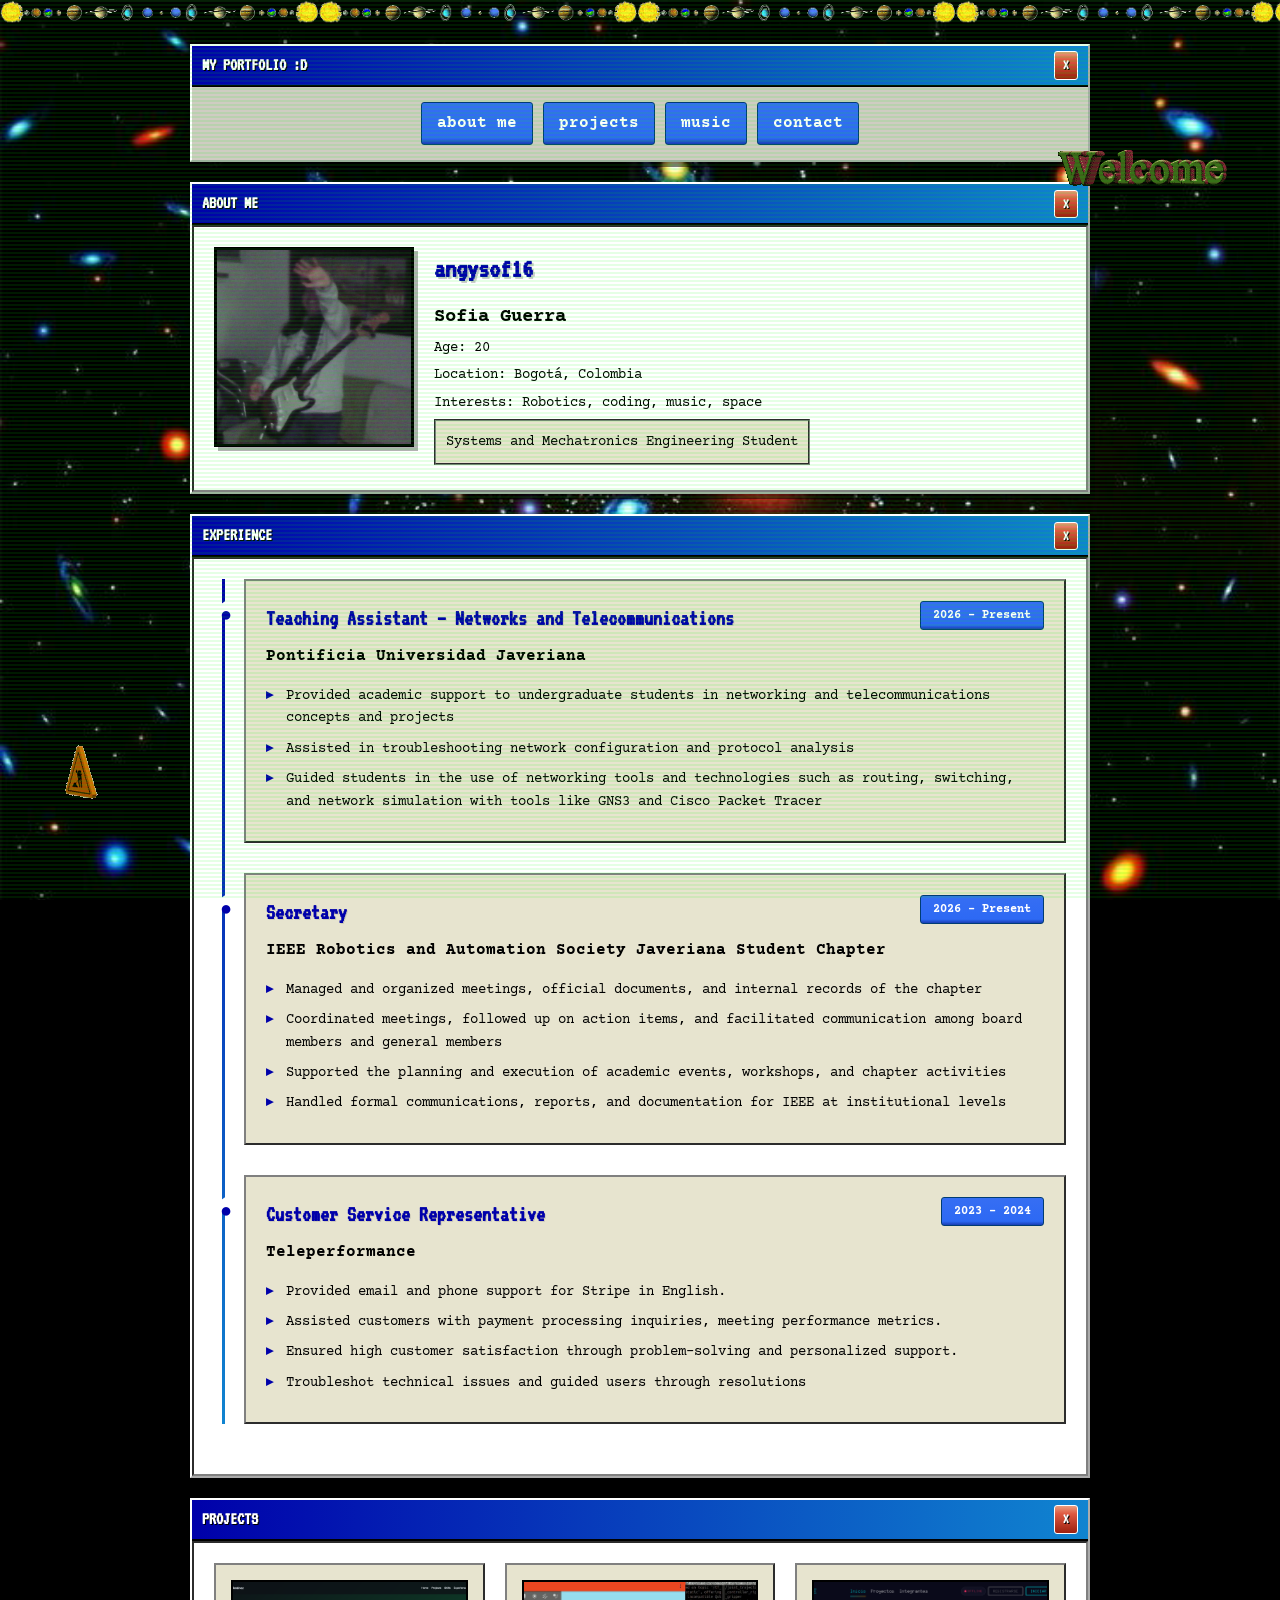
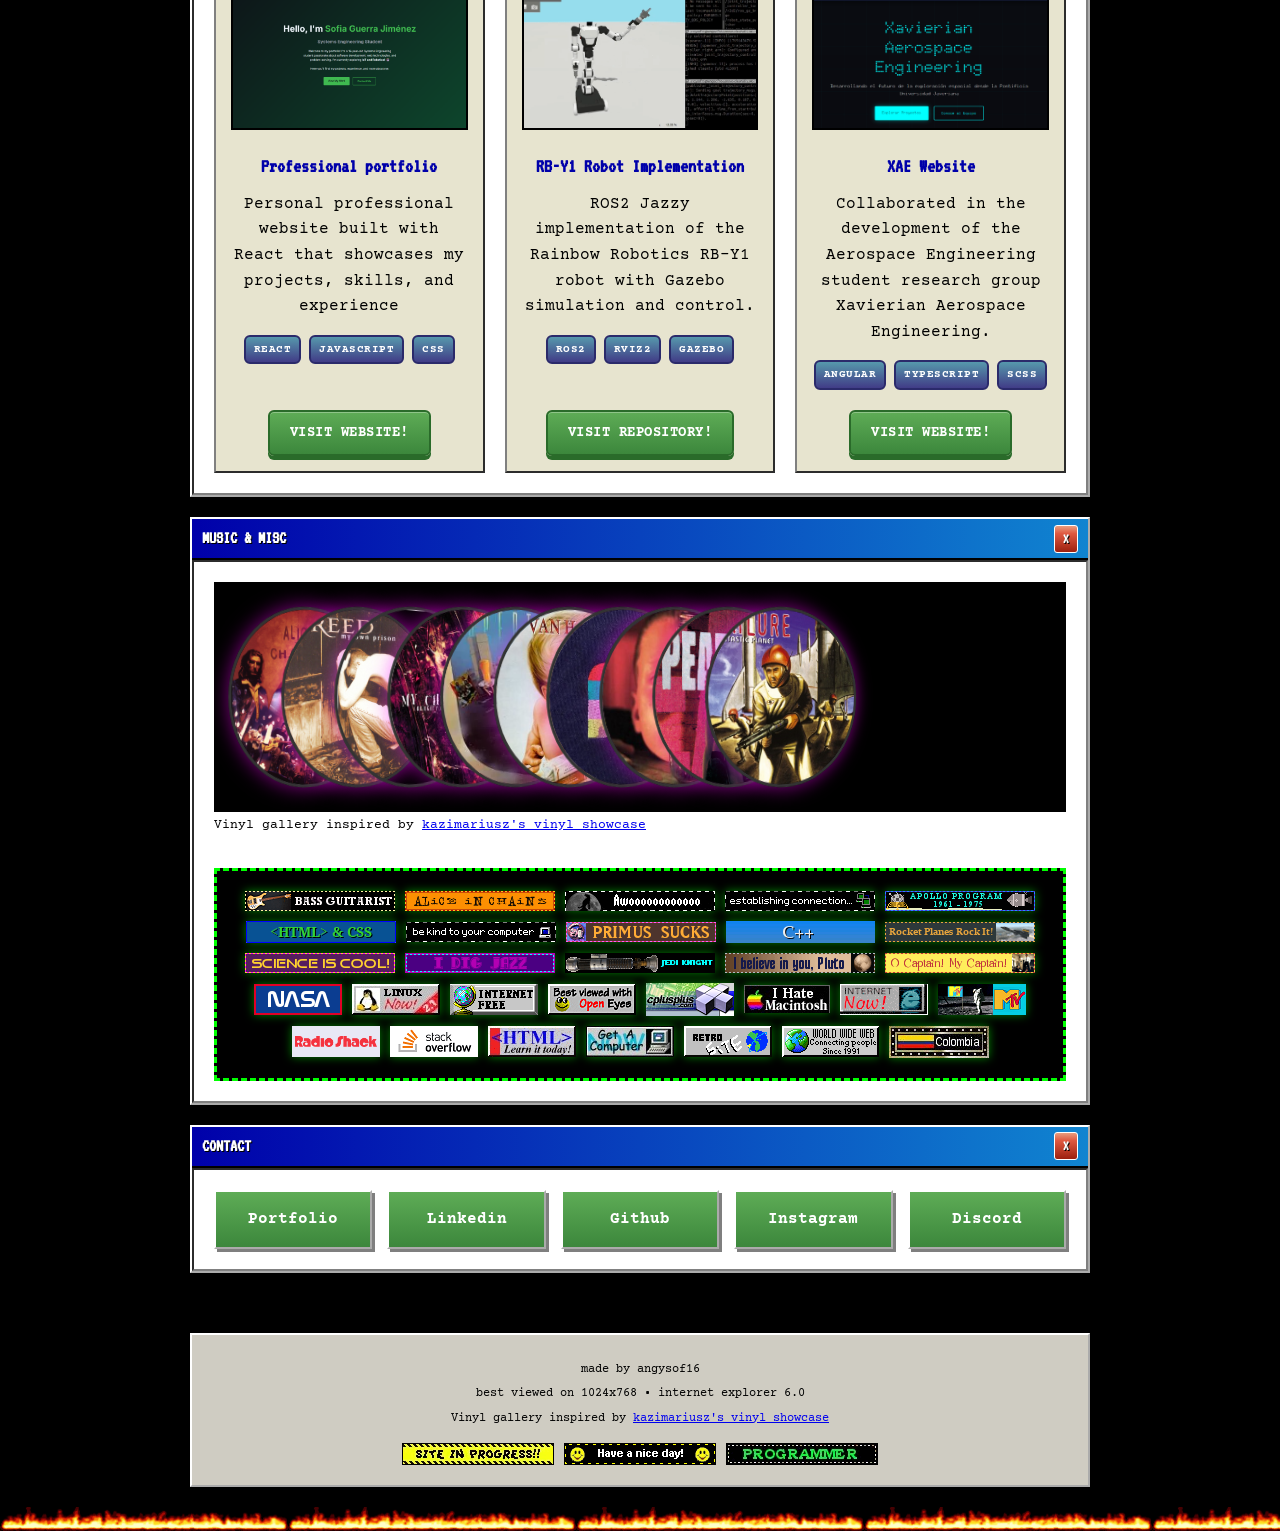
==== commit 3737d157: "Merge branch 'main' of https://github.com/angysof16/personalwebsite" ====
--- a/index.html
+++ b/index.html
@@ -57,7 +57,6 @@
     />
     <img
       src="assets/construct.gif"
-      width="120"
       alt="floating"
       class="floating-img floating-2"
     />
